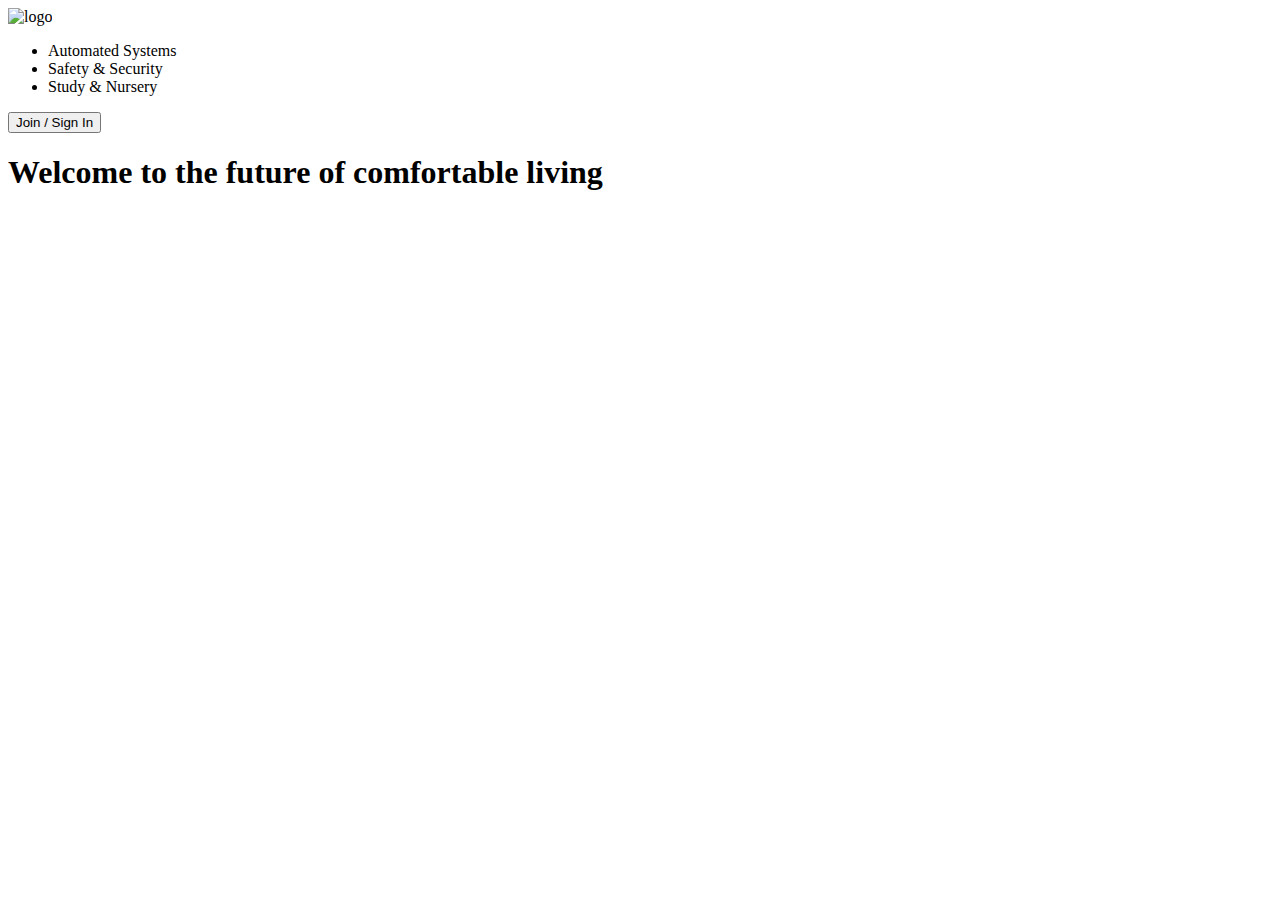
==== index.html @ 835ef27d "nav links" ====
<!DOCTYPE html>
<html lang="en">
<html>
    <head>
        <meta charset="UTF-8">
        <meta name="viewport" content="width=device-width, initial-scale=1.0">
        <title> Smart Home Website </title>
        <link href="https://fonts.googleapis.com/css2?family=Karla&display=swap" rel="stylesheet">
        <link href="https://fonts.googleapis.com/css2?family=Konkhmer+Sleokchher&display=swap" rel="stylesheet">
        <link rel="stylesheet" type="text/css" herf="style.css">
    </head>
<body>
    <header>
        <img class="logo" src="images/Logo Resized.png" alt="logo">
        <nav>
            <ul class="nav__links">
                <li><a herf="#">Automated Systems</a></li>
                <li><a herf="#">Safety & Security</a></li>
                <li><a herf="#">Study & Nursery</a></li>
            </ul>
        </nav>
        <a class="cta" herf="#"><button>Join / Sign In</button></a>
    </header>

<main>
    <section>
        <h1> Welcome to the future of comfortable living </h1>
        <video autoplay loop muted>
            <source src="" type="">
        </video>
    </section>
</main>  


</body>
</html>
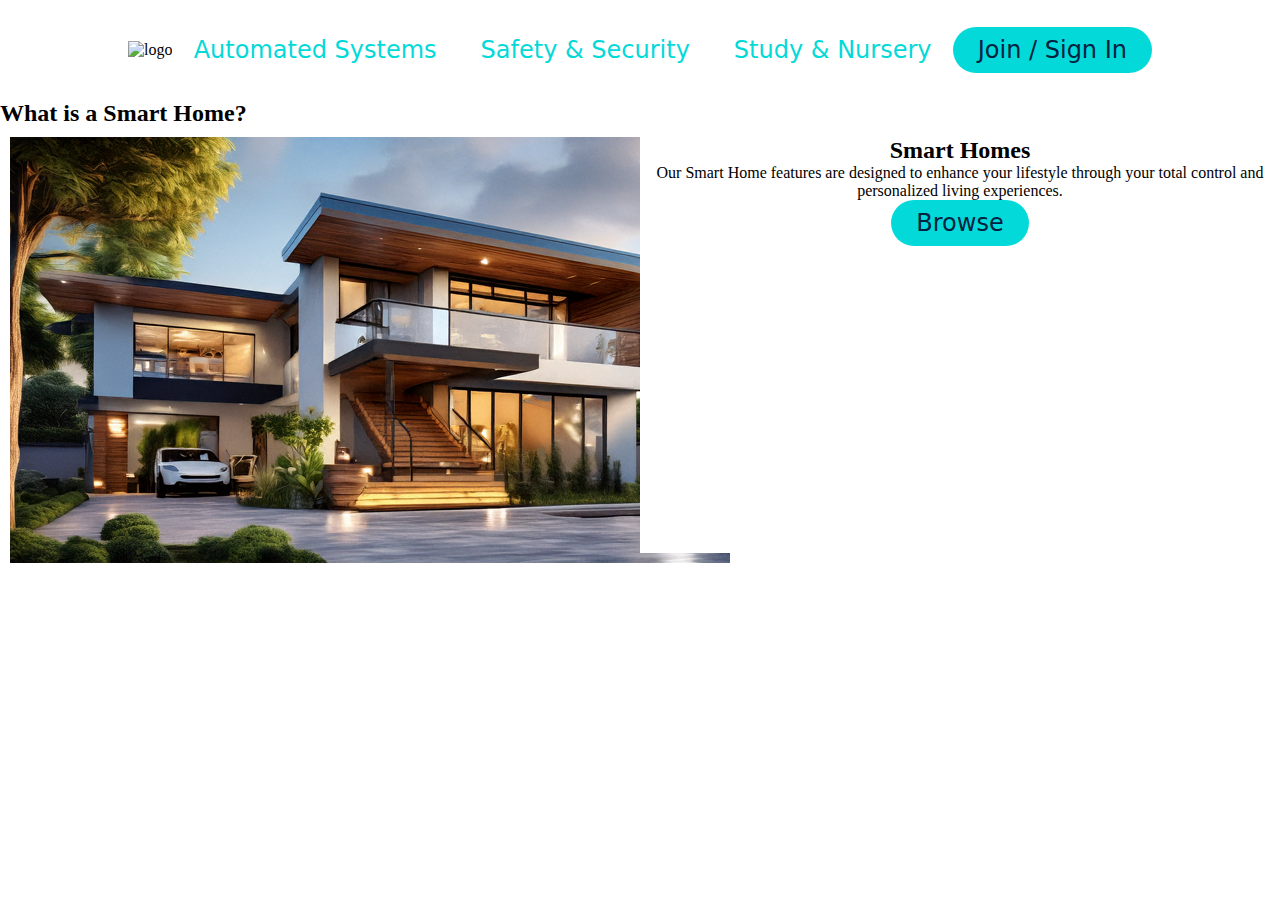
==== commit fec5650f: "Main content" ====
--- a/index.html
+++ b/index.html
@@ -5,32 +5,34 @@
         <meta charset="UTF-8">
         <meta name="viewport" content="width=device-width, initial-scale=1.0">
         <title> Smart Home Website </title>
-        <link href="https://fonts.googleapis.com/css2?family=Karla&display=swap" rel="stylesheet">
-        <link href="https://fonts.googleapis.com/css2?family=Konkhmer+Sleokchher&display=swap" rel="stylesheet">
-        <link rel="stylesheet" type="text/css" herf="style.css">
+        <link rel="stylesheet" type="text/css" href="style.css">
     </head>
 <body>
     <header>
         <img class="logo" src="images/Logo Resized.png" alt="logo">
         <nav>
             <ul class="nav__links">
-                <li><a herf="#">Automated Systems</a></li>
-                <li><a herf="#">Safety & Security</a></li>
-                <li><a herf="#">Study & Nursery</a></li>
+                <li><a href="#">Automated Systems</a></li>
+                <li><a href="#">Safety & Security</a></li>
+                <li><a href="#">Study & Nursery</a></li>
             </ul>
         </nav>
-        <a class="cta" herf="#"><button>Join / Sign In</button></a>
+        <a class="cta" href="#"><button>Join / Sign In</button></a>
     </header>
 
 <main>
-    <section>
-        <h1> Welcome to the future of comfortable living </h1>
-        <video autoplay loop muted>
-            <source src="" type="">
-        </video>
+    <h2> What is a Smart Home? </h2>
+    <section class="row">
+        <section class="column" style="background-color: none;">
+            <img src="Images/Outside of Smart House.png" alt="Outside of Smart House" width=720px height=426px>
+        </section>
+        <section class="column" style="background-color: white;">
+            <h2> Smart Homes </h2>
+            <p>Our Smart Home features are designed to enhance your lifestyle through your total control and personalized living experiences.</p>
+            <a class="cta" href="#"><button>Browse</button></a>
+        </section>
     </section>
-</main>  
-
+</main>
 
 </body>
 </html>--- a/style.css
+++ b/style.css
@@ -0,0 +1,93 @@
+
+* {
+    box-sizing: border-box;
+    margin: 0;
+    padding: 0;
+    background-color: white;
+}
+
+li, a, button {
+    font-family: "Karla", system-ui;
+    font-optical-sizing: auto;
+    font-weight: 400;
+    font-size: 24px;
+    font-style: normal;
+    color: #04D9D9;
+}
+
+ header {
+    display: flex;
+    Justify-content: space-between;
+    align-items: center;
+    padding: 30px 10%;
+    height:100px;
+}
+
+.logo {
+    cursor: pointer;
+}
+
+.nav__links {
+    list-style: none;
+}
+
+.nav__links li {
+    display: inline-block;
+    padding: 0px 20px;
+}
+
+.nav__links li a {
+    transition: all 0.3s ease 0s;
+}
+
+.nav__links li a:hover  {
+    color: white;
+}
+
+button {
+    padding: 9px 25px;
+    border: 3px;
+    background-color: #04D9D9;
+    color: #012340;
+    border-radius: 50px;
+    cursor: pointer;
+    transition: all 0.3s ease 0s;
+}
+
+a:link {
+    text-decoration: none;
+}
+
+button:hover {
+    background-color: #04D9D9;
+    color: #012340;
+}
+
+.section {
+    background-color: white;
+    width: 866px;
+    height: 315px;
+    padding: 50px;
+    margin: 20px;
+    position: relative;
+    width: 100%
+    height: 100vh;
+    display: flex;
+    alight-items: center;
+    justify-content: center;
+    overflow: hidden;
+}
+
+.column {
+    float: left;
+    width: 50%;
+    padding: 10px;
+    height: 426px;
+    text-align: center;
+}
+
+.row:after {
+    content: "";
+    display: table;
+    clear: both;
+}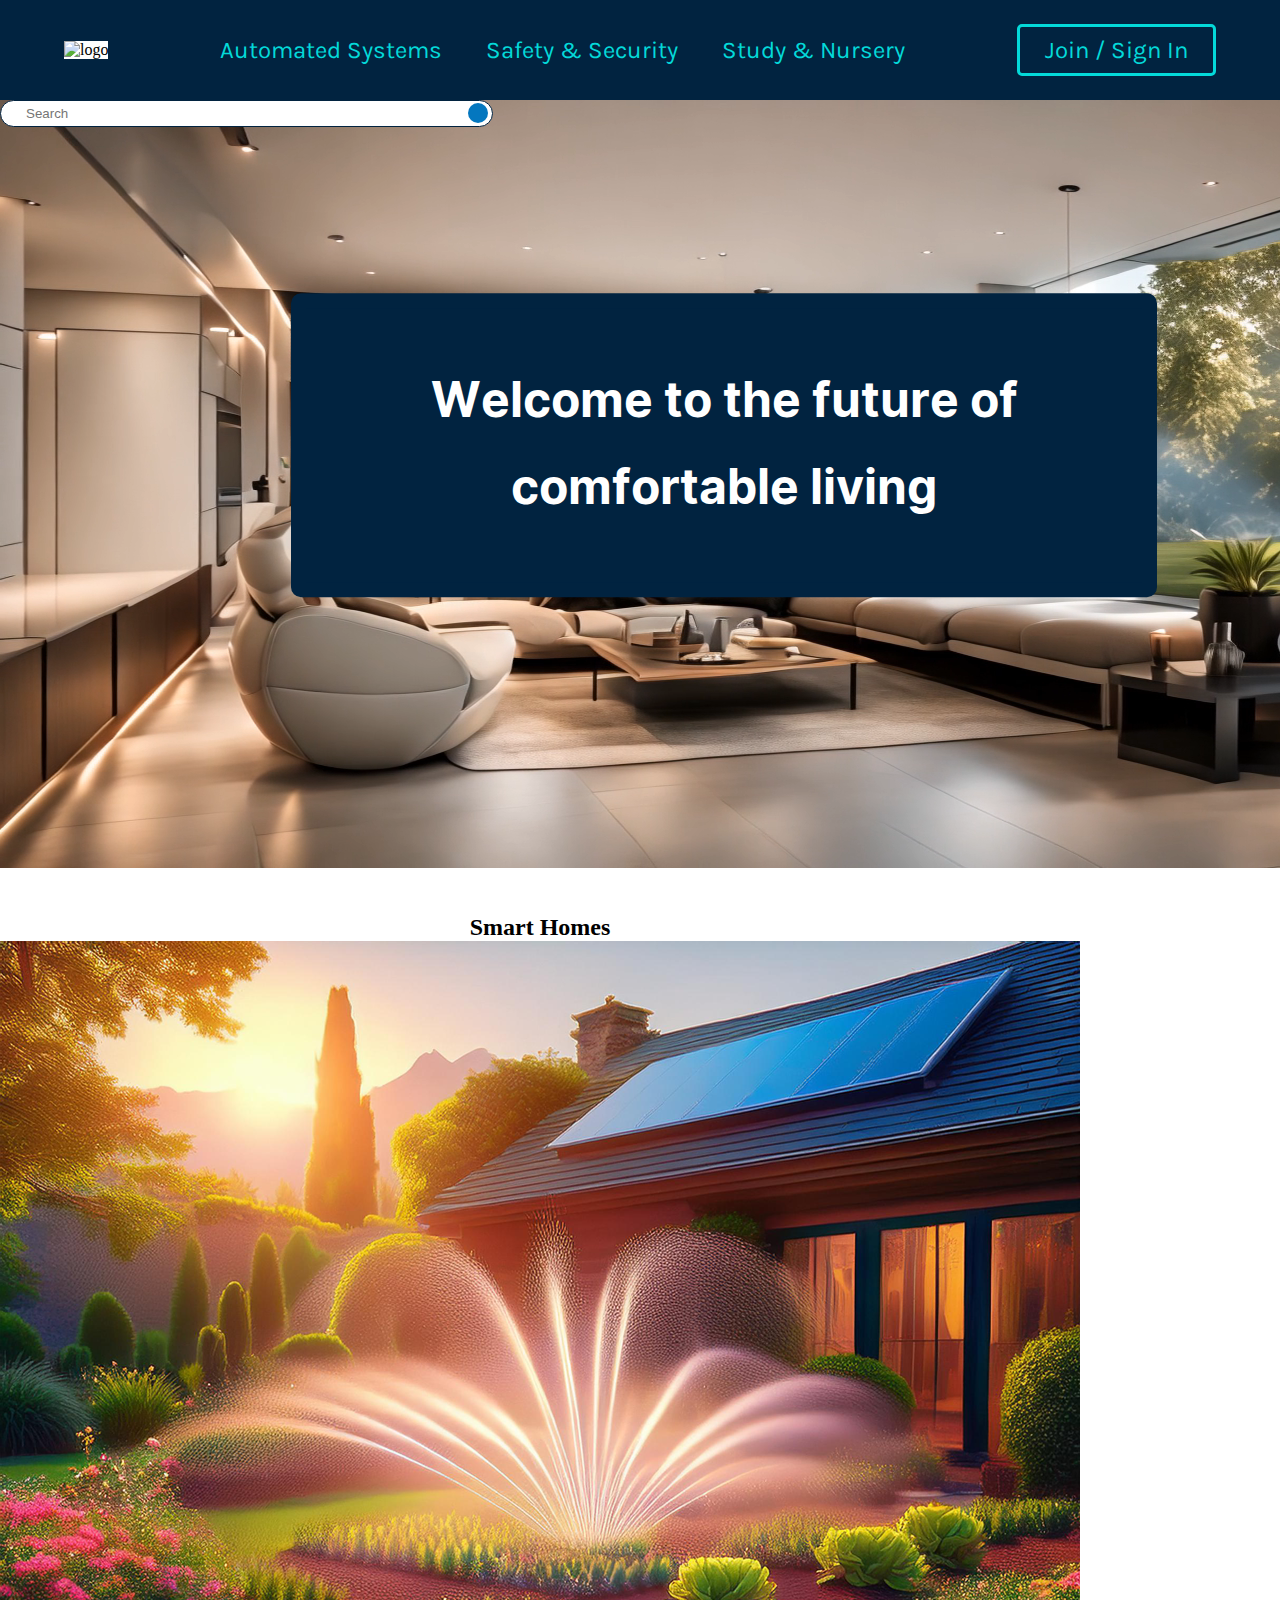
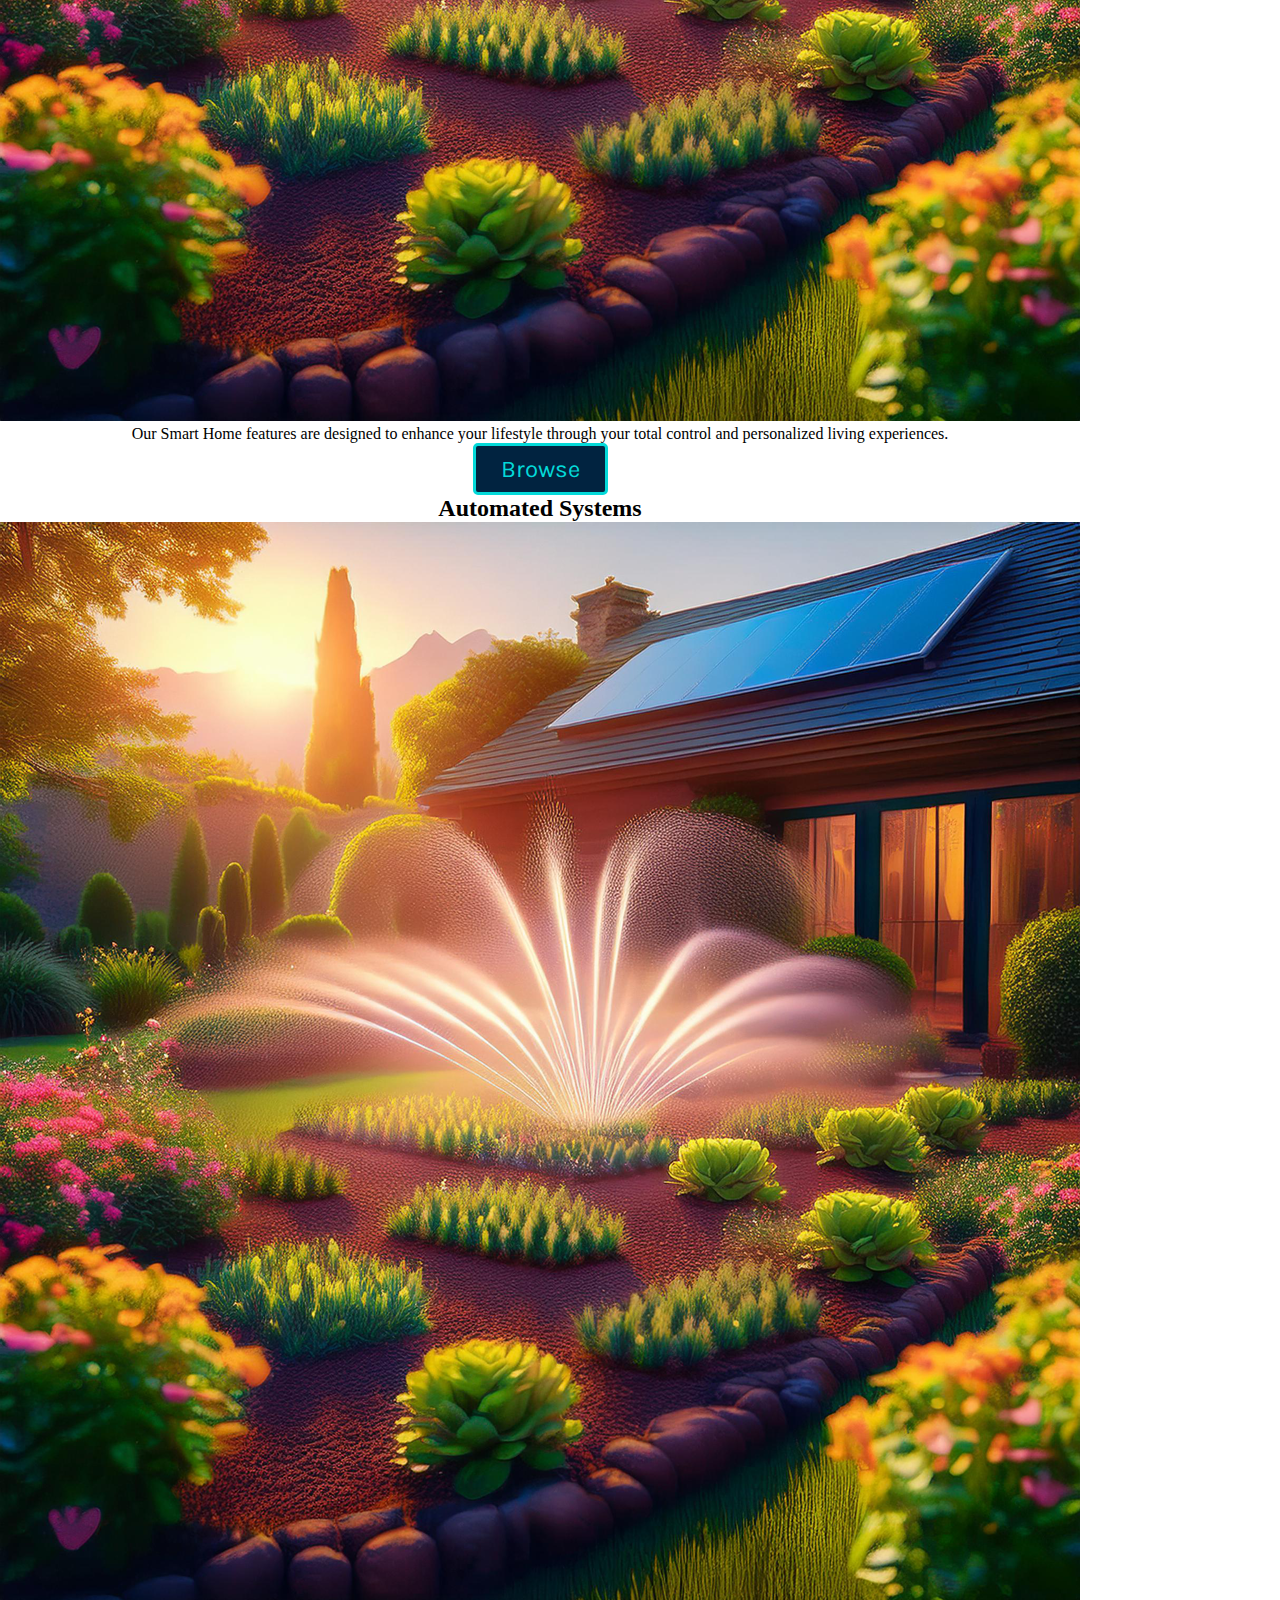
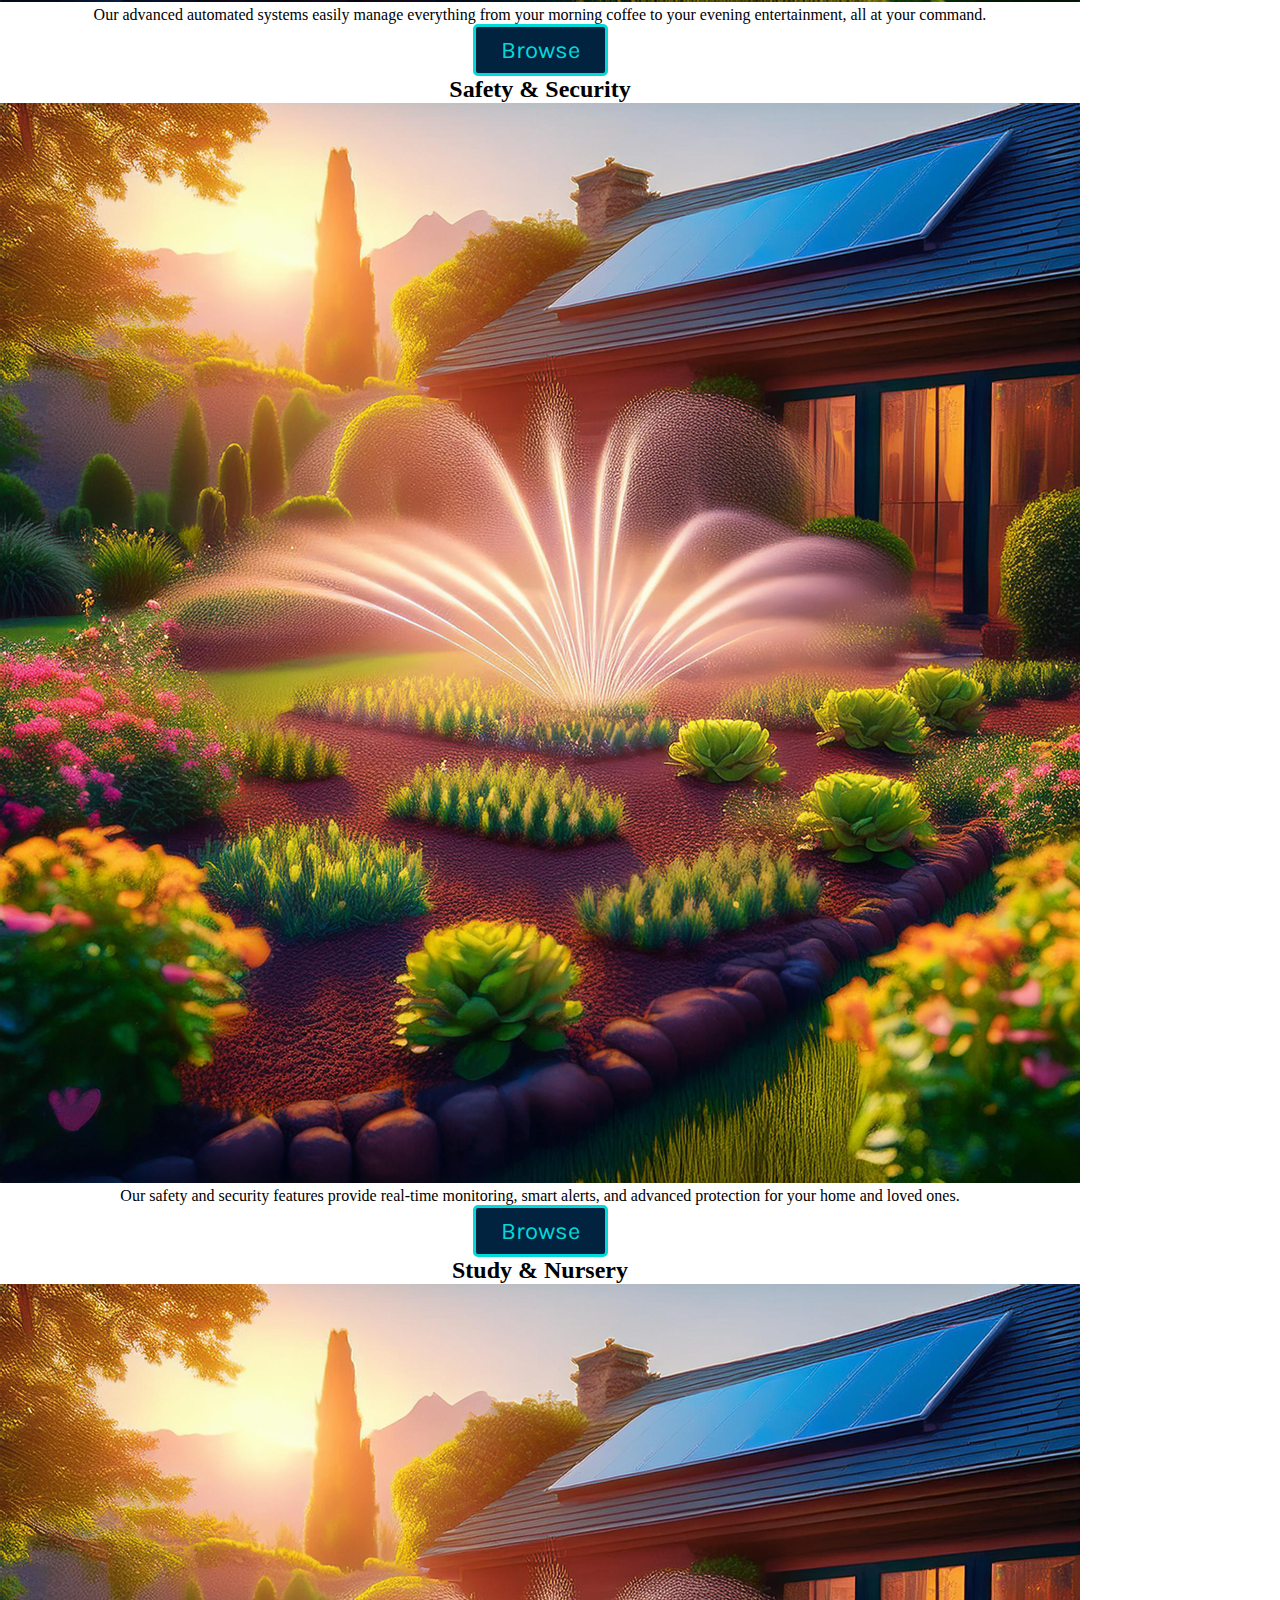
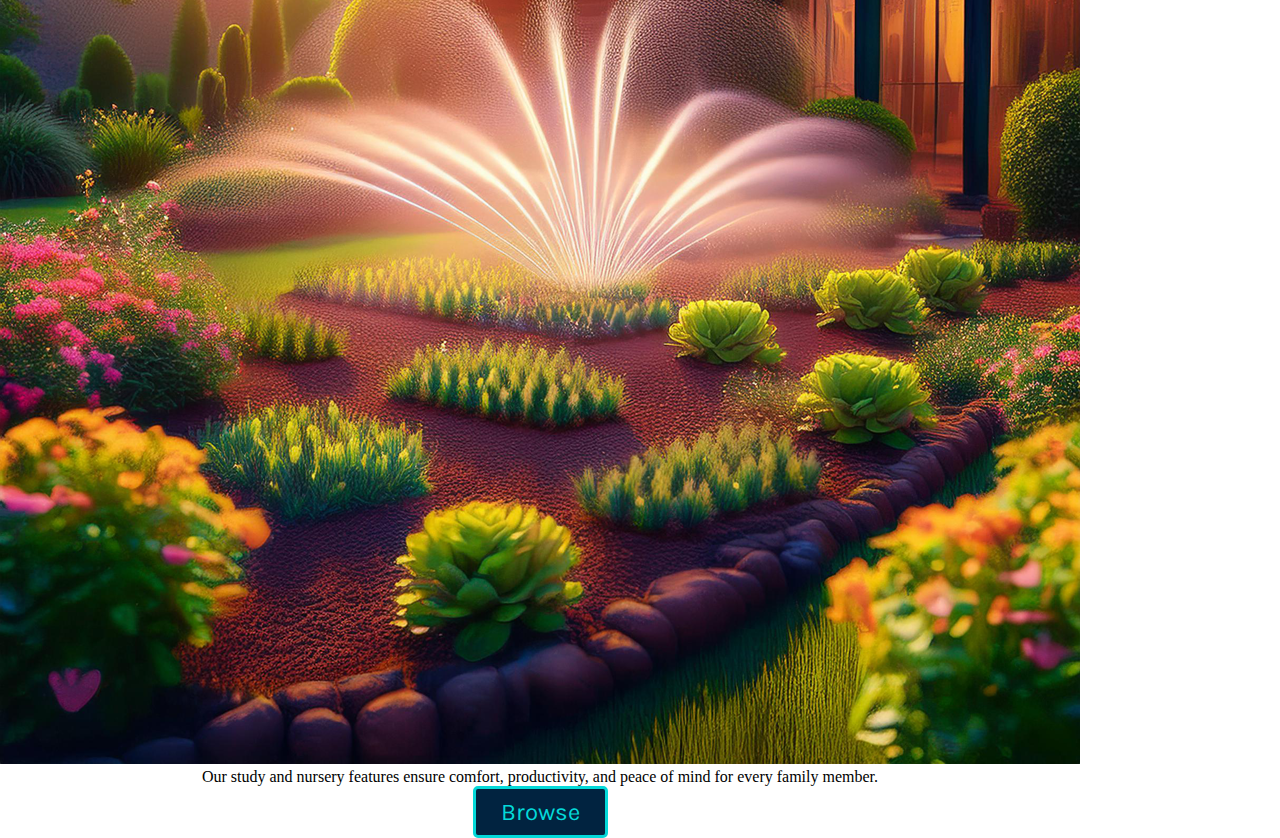
==== commit ca4ecc36: "Homepage content" ====
--- a/index.html
+++ b/index.html
@@ -5,6 +5,8 @@
         <meta charset="UTF-8">
         <meta name="viewport" content="width=device-width, initial-scale=1.0">
         <title> Smart Home Website </title>
+        <link href="https://fonts.googleapis.com/css2?family=Karla&display=swap" rel="stylesheet">
+        <link href="https://fonts.googleapis.com/css2?family=Konkhmer+Sleokchher&display=swap" rel="stylesheet">
         <link rel="stylesheet" type="text/css" href="style.css">
     </head>
 <body>
@@ -17,22 +19,56 @@
                 <li><a href="#">Study & Nursery</a></li>
             </ul>
         </nav>
-        <a class="cta" href="#"><button>Join / Sign In</button></a>
+        <a class="btn join/sign-in" href="#"><button>Join / Sign In</button></a>
     </header>
 
 <main>
-    <h2> What is a Smart Home? </h2>
-    <section class="row">
-        <section class="column" style="background-color: none;">
-            <img src="Images/Outside of Smart House.png" alt="Outside of Smart House" width=720px height=426px>
-        </section>
-        <section class="column" style="background-color: white;">
-            <h2> Smart Homes </h2>
-            <p>Our Smart Home features are designed to enhance your lifestyle through your total control and personalized living experiences.</p>
-            <a class="cta" href="#"><button>Browse</button></a>
-        </section>
+    <section class="content">
+        <h1> Welcome to the future of comfortable living </h1>
+        <form id="search-form">
+            <nav class="search">
+              <input type="text" placeholder="Search" name="search" class="round" />
+              <input type="submit" class="corner" value="" />
+            </nav>
+        </form>
+        <video autoplay loop muted class="back video">
+            <source src="Images/Smart House Splashpage.mp4" type="video/mp4">
+        </video>
     </section>
-</main>
+</main>  
+
+<section class="column">
+    <br>
+    <h1> What is a Smart Home? </h1>
+    <br>
+    <nav class="row">
+        <nav class="smarthomes-right">
+            <h2>Smart Homes</h2>
+            <img alt="Smart Homes" src="Images/Garden Sprinklers.png">
+            <P> Our Smart Home features are designed to enhance your lifestyle through your total control and personalized living experiences. </P>
+            <a class="btn browse" href="#"><button>Browse</button></a>
+        </nav>
+        <nav class="automatedsystems-left">
+            <h2>Automated Systems</h2>
+            <img alt="Automated Systems" src="Images/Garden Sprinklers.png">
+            <P> Our advanced automated systems easily manage everything from your morning coffee to your evening entertainment, all at your command. </P>
+            <a class="btn browse" href="#"><button>Browse</button></a>
+        </nav>
+        <nav class="safety&security-right">
+            <h2>Safety & Security</h2>
+            <img alt="Safety & Security" src="Images/Garden Sprinklers.png">
+            <P> Our safety and security features provide real-time monitoring, smart alerts, and advanced protection for your home and loved ones. </P>
+            <a class="btn browse" href="#"><button>Browse</button></a>
+        </nav>
+        <nav class="study&nursery-left">
+            <h2>Study & Nursery</h2>
+            <img alt="Study & Nursery" src="Images/Garden Sprinklers.png">
+            <P> Our study and nursery features ensure comfort, productivity, and peace of mind for every family member. </P>
+            <a class="btn browse" href="#"><button>Browse</button></a>
+        </nav>
+    </nav>
+</section>
+
 
 </body>
 </html>--- a/style.css
+++ b/style.css
@@ -13,15 +13,17 @@
     font-size: 24px;
     font-style: normal;
     color: #04D9D9;
+    background-color: #012340;
 }
 
  header {
     display: flex;
     Justify-content: space-between;
     align-items: center;
-    padding: 30px 10%;
+    padding: 30px 5%;
     height:100px;
-}
+    background-color: #012340;
+ }
 
 .logo {
     cursor: pointer;
@@ -29,6 +31,7 @@
 
 .nav__links {
     list-style: none;
+    background-color: #012340;
 }
 
 .nav__links li {
@@ -45,17 +48,14 @@
 }
 
 button {
+    border: 3px solid;
+    border-color: #04D9D9;
+    color: #04D9D9;
+    border-radius: 5px;
+    font-size: 24px;
     padding: 9px 25px;
-    border: 3px;
-    background-color: #04D9D9;
-    color: #012340;
-    border-radius: 50px;
     cursor: pointer;
     transition: all 0.3s ease 0s;
-}
-
-a:link {
-    text-decoration: none;
 }
 
 button:hover {
@@ -63,31 +63,123 @@
     color: #012340;
 }
 
-.section {
-    background-color: white;
+a {
+    text-decoration: none;
+}
+
+
+.content {
+    text-align: center;
+    position: absolute;
+}
+
+.content h1{
+    font-family: "Konkhmer Sleokchher", system-ui;
+    font-weight: 400;
+    font-style: normal;
+    font-size: 48px;
+    background-color: #012340;
+    color: white;
     width: 866px;
-    height: 315px;
+    border: 15px solid #012340;;
     padding: 50px;
     margin: 20px;
+    border-radius: 10px;
+    position: absolute;
+    top: 50%;
+    left: 50%;
+    transform: translate(-50%,-70%);
+}
+
+.back-video{
+    position: absolute;
+    right: 0;
+    bottom: 0;
+    z-index: -1;
+    opacity: 63% white;
+}
+
+@media (min-aspect-ratio: 16/9) {
+    .back-video {
+        width: 100%;
+        height: auto;
+    }
+}
+
+@media (max-aspect-ratio: 16/9) {
+    .back-video {
+        width: auto;
+        height: 100%;
+    }
+}
+
+.round {
+    width: 100%;
+    border-radius: 15px;
+    border: 1px #012340 solid;
+    padding: 5px 5px 5px 25px;
+    position: absolute;
+    top: 0;
+    left: 0;
+    z-index: 5;
+}
+
+.corner {
+    position: absolute;
+    top: 3px;
+    right: 5px;
+    height: 20px;
+    width: 20px;
+    z-index: 10;
+    border-radius: 10px;
+    border: none;
+    background: #0477BF;
+}
+
+.search {
     position: relative;
-    width: 100%
-    height: 100vh;
     display: flex;
-    alight-items: center;
     justify-content: center;
-    overflow: hidden;
+    align-items: center;
+    width: 35%;
+    height: 80%;
+    background-color: #012340;
+}
+
+.column h1{
+    font-family: "Konkhmer Sleokchher", system-ui;
+    font-weight: 400;
+    font-style: normal;
+    font-size: 48px;
+    text-align: center;
+    padding: 27%;
 }
 
 .column {
-    float: left;
-    width: 50%;
-    padding: 10px;
-    height: 426px;
+    grid-column: 2;
+    display: flex;
+    flex-direction: column
+    flex-basis: 100&%;
+    flex: 1;
     text-align: center;
+    display: grid;
+    grid: auto-flow dense / repeat (2,50%);
+    place-time: center
 }
 
-.row:after {
-    content: "";
-    display: table;
-    clear: both;
-}+.row {
+    display: flex;
+    flex-direction: row;
+    flex-wrap: wrap;
+    width: 100%;
+  }
+  
+.smarthomes-right,
+.automatedsystems-left,
+.safety-security-right,
+.study-nursery-left, {
+    display:grid;
+    grid: auto-flow dense / repeat(2, 50%);
+    place-items: center;
+}
+  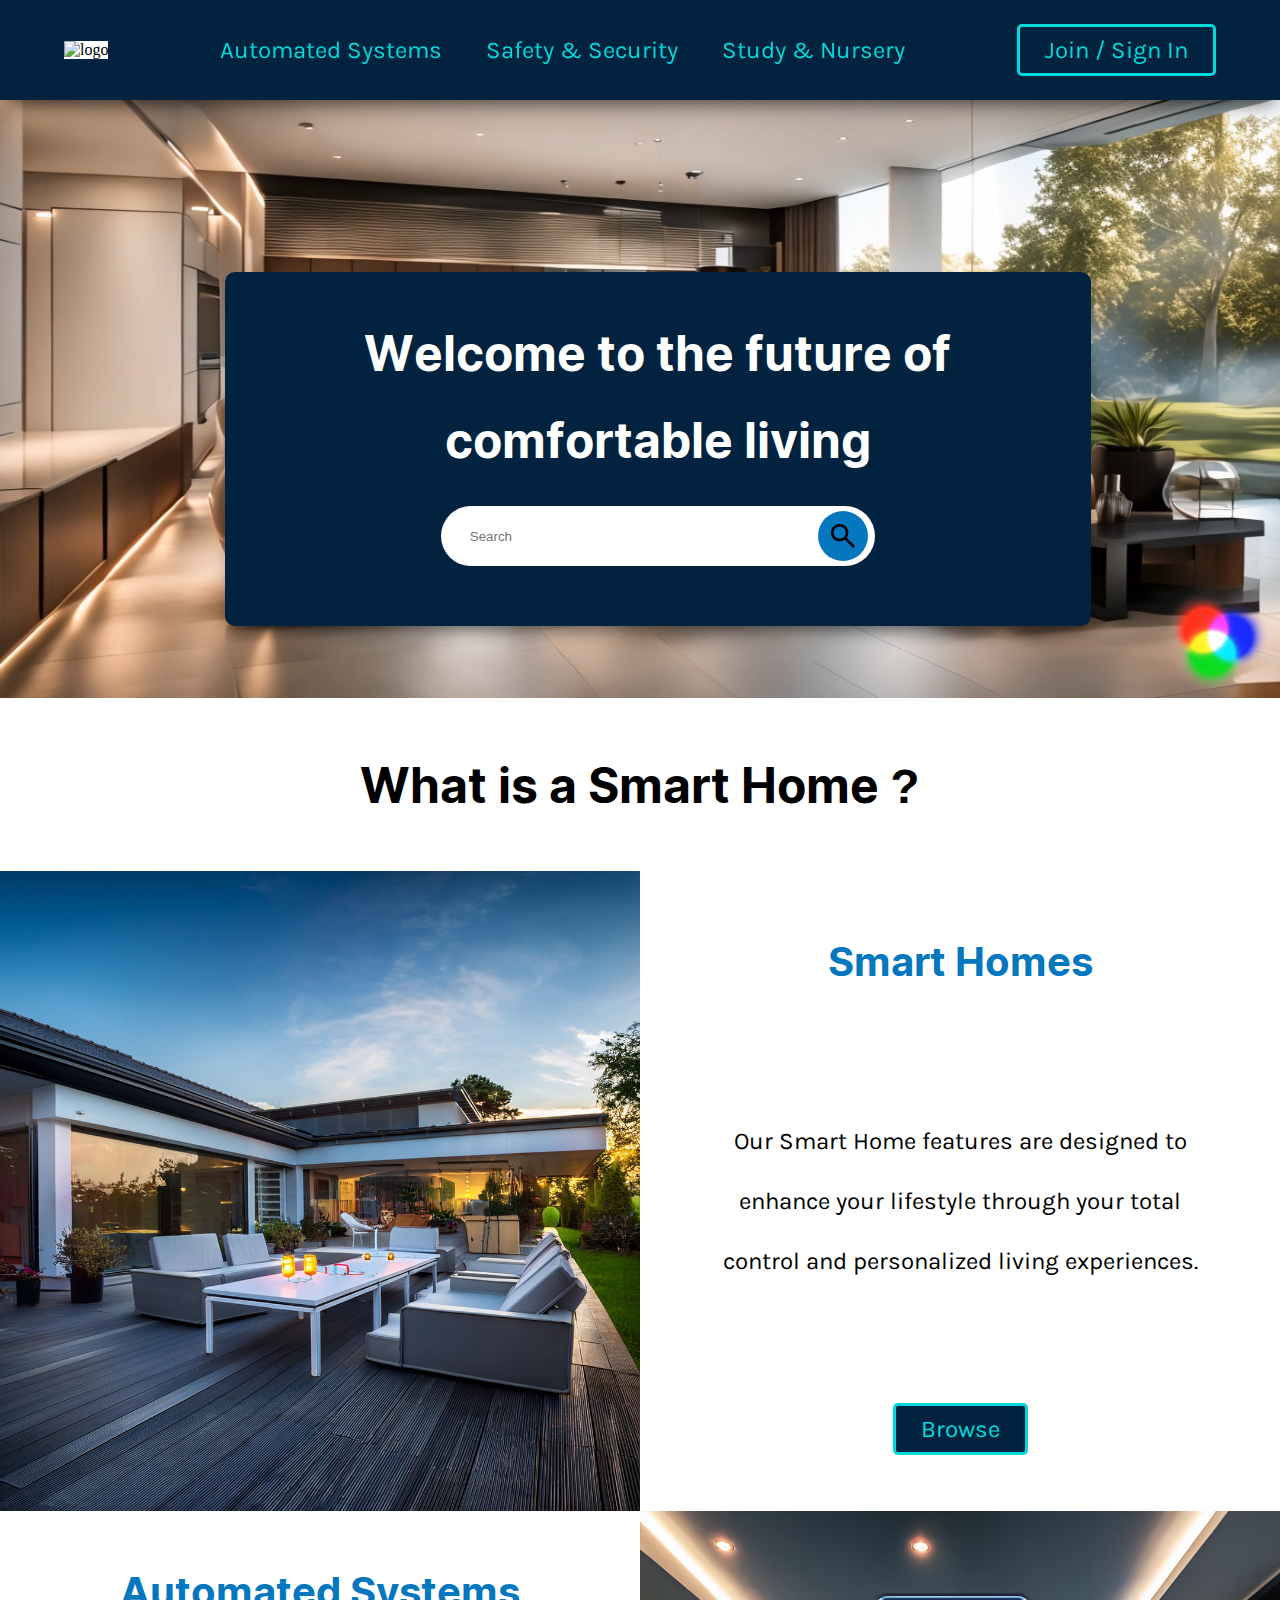
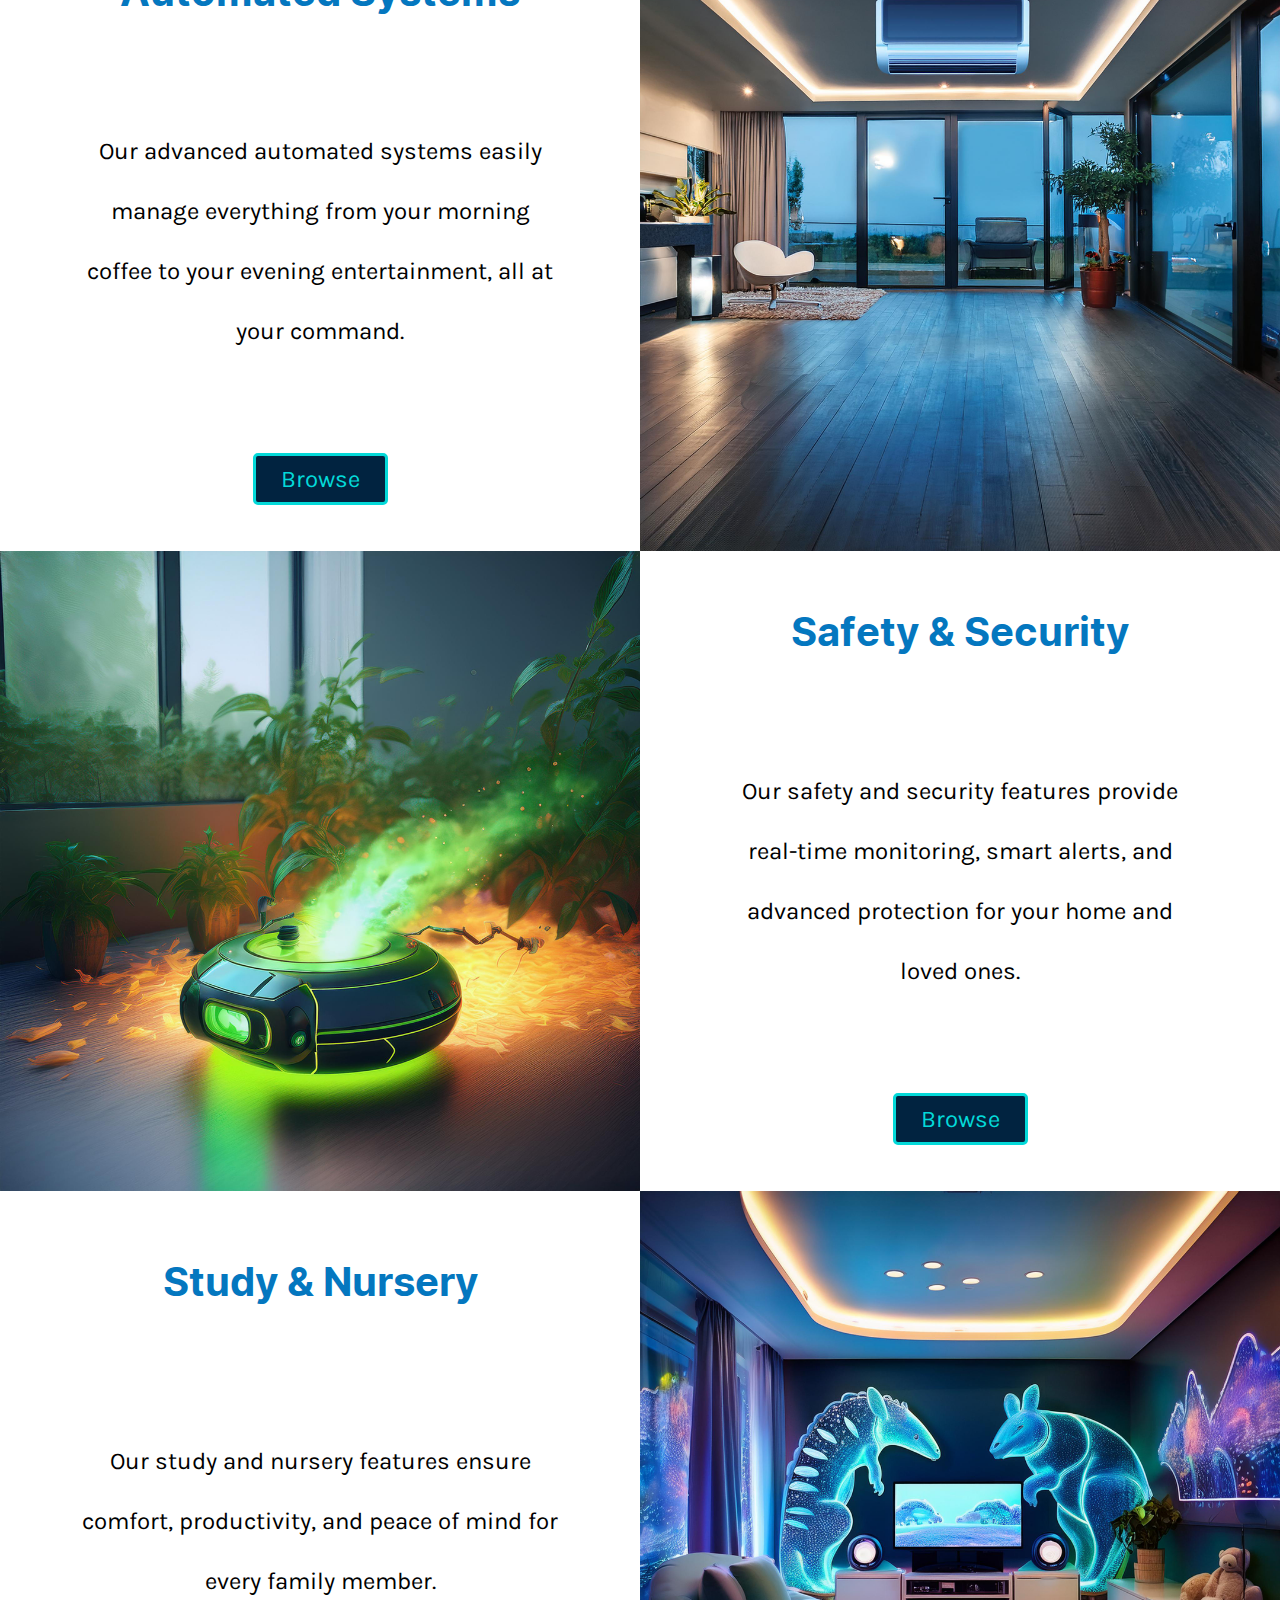
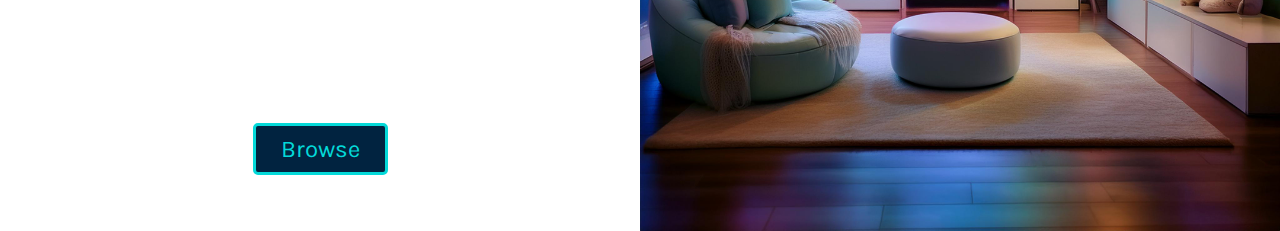
==== commit 401a9e8e: "Page connections" ====
--- a/index.html
+++ b/index.html
@@ -14,61 +14,72 @@
         <img class="logo" src="images/Logo Resized.png" alt="logo">
         <nav>
             <ul class="nav__links">
-                <li><a href="#">Automated Systems</a></li>
-                <li><a href="#">Safety & Security</a></li>
-                <li><a href="#">Study & Nursery</a></li>
+                <li><a href="automated-systems.html">Automated Systems</a></li>
+                <li><a href="safety-security.html">Safety & Security</a></li>
+                <li><a href="study-nursery.html">Study & Nursery</a></li>
             </ul>
         </nav>
         <a class="btn join/sign-in" href="#"><button>Join / Sign In</button></a>
     </header>
 
 <main>
-    <section class="content">
-        <h1> Welcome to the future of comfortable living </h1>
-        <form id="search-form">
-            <nav class="search">
-              <input type="text" placeholder="Search" name="search" class="round" />
-              <input type="submit" class="corner" value="" />
-            </nav>
-        </form>
-        <video autoplay loop muted class="back video">
+    <section class="future-living-container">
+        <h1 class="future-living-title">Welcome to the future of comfortable living</h1>
+         <nav class="search-container">
+          <form class="search-form" role="search">
+            <label for="search-input" class="visually-hidden">Search</label>
+            <input type="search" id="search-input" class="search-text" placeholder="Search">
+            <button type="submit" class="search-button" aria-label="Submit search">
+                <img src="Images/material-symbols--search.png" alt="" class="search-icon">
+              </button>
+          </form>
+        </nav>
+      </section>
+        <video autoplay loop muted class="back-video">
             <source src="Images/Smart House Splashpage.mp4" type="video/mp4">
         </video>
-    </section>
 </main>  
 
+<section>
+    <h2 class="smart-home-title">
+        What is a Smart Home <span class="smart-home-title-emphasis">?</span>
+    </h2>
+</section>
 <section class="column">
-    <br>
-    <h1> What is a Smart Home? </h1>
-    <br>
     <nav class="row">
+            
+        <img class="smarthomes-left" alt="Smart Homes" src="Images/Patio Tables.png">
+
         <nav class="smarthomes-right">
             <h2>Smart Homes</h2>
-            <img alt="Smart Homes" src="Images/Garden Sprinklers.png">
             <P> Our Smart Home features are designed to enhance your lifestyle through your total control and personalized living experiences. </P>
-            <a class="btn browse" href="#"><button>Browse</button></a>
+            <a class="btn browse" href="browse-all.html"><button>Browse</button></a>
         </nav>
+
         <nav class="automatedsystems-left">
             <h2>Automated Systems</h2>
-            <img alt="Automated Systems" src="Images/Garden Sprinklers.png">
             <P> Our advanced automated systems easily manage everything from your morning coffee to your evening entertainment, all at your command. </P>
-            <a class="btn browse" href="#"><button>Browse</button></a>
+            <a class="btn browse" href="automated-systems.html"><button>Browse</button></a>
         </nav>
-        <nav class="safety&security-right">
+
+        <img class="automatedsystems-right" alt="Automated Systems" src="Images/Shudders.png">
+
+        <img class="safety-security-left" alt="Safety & Security" src="Images/Green Chemical.png">
+
+        <nav class="safety-security-right">
             <h2>Safety & Security</h2>
-            <img alt="Safety & Security" src="Images/Garden Sprinklers.png">
             <P> Our safety and security features provide real-time monitoring, smart alerts, and advanced protection for your home and loved ones. </P>
-            <a class="btn browse" href="#"><button>Browse</button></a>
+            <a class="btn browse" href="safety-security.html"><button>Browse</button></a>
         </nav>
-        <nav class="study&nursery-left">
+
+        <nav class="study-nursery-left">
             <h2>Study & Nursery</h2>
-            <img alt="Study & Nursery" src="Images/Garden Sprinklers.png">
             <P> Our study and nursery features ensure comfort, productivity, and peace of mind for every family member. </P>
-            <a class="btn browse" href="#"><button>Browse</button></a>
+            <a class="btn browse" href="study-nursery.html"><button>Browse</button></a>
         </nav>
+        <img class="study-nursery-right" alt="Study & Nursery" src="Images/Media.png">
     </nav>
 </section>
 
-
 </body>
 </html>--- a/style.css
+++ b/style.css
@@ -19,10 +19,14 @@
  header {
     display: flex;
     Justify-content: space-between;
+    position: fixed;
     align-items: center;
     padding: 30px 5%;
     height:100px;
-    background-color: #012340;
+    width: 100%;
+    background-color: #012340;
+    z-index: 1000;
+    box-shadow: 0 10px 20px -8px rgba(0, 0, 0, 0.7);
  }
 
 .logo {
@@ -67,10 +71,14 @@
     text-decoration: none;
 }
 
+.back-video{
+    width: 100%;
+}
 
 .content {
     text-align: center;
-    position: absolute;
+    position: center;
+    bottom: 0;
 }
 
 .content h1{
@@ -88,83 +96,142 @@
     position: absolute;
     top: 50%;
     left: 50%;
-    transform: translate(-50%,-70%);
-}
-
-.back-video{
+    transform:translate(-50%,-70%);
+}
+
+.future-living-container {
+    font-family: "Konkhmer Sleokchher", system-ui;
+    font-weight: 400;
+    font-style: normal;
+    font-size: 48px;
+    background-color: #012340;
+    color: white;
+    width: 866px;
+    border: 15px solid #012340;;
+    padding: 25px;
+    margin: 20px;
+    border-radius: 10px;
     position: absolute;
-    right: 0;
-    bottom: 0;
-    z-index: -1;
-    opacity: 63% white;
-}
-
-@media (min-aspect-ratio: 16/9) {
-    .back-video {
-        width: 100%;
-        height: auto;
-    }
-}
-
-@media (max-aspect-ratio: 16/9) {
-    .back-video {
-        width: auto;
-        height: 100%;
-    }
-}
-
-.round {
-    width: 100%;
-    border-radius: 15px;
-    border: 1px #012340 solid;
-    padding: 5px 5px 5px 25px;
+    justify-content: center;
+    top: 28%;
+    left: 16%;
+    box-shadow: 0 10px 20px -8px rgba(0, 0, 0, 0.7);
+
+   /* transform:translate(-50%,-70%); */
+}
+
+.future-living-title {
+    color: white;
+    background-color:#012340;
+    align-self: center;
+    display:flex;
+    justify-content:center;
+    text-align: center;
+    font-family: "Konkhmer Sleokchher", system-ui;
+    font-weight: 400;
+    font-style: normal;
+    font-size: 48px;
+}
+
+.search-container{
+    background-color:#012340;
+    border-color:#012340;
+    display: flex;
+    width: 100%;
+    flex-direction: column;
+    align-items: center;
+    justify-content: center;
+    padding: 20px 70px;
+    font: 24px Karla;
+}
+
+.search-form{
+    border-radius: 30px;
+    background-color: white;
+   /* box-shadow: 0 4px 4px rgba(o, 0, 0, 0.25);*/
+    display: flex;
+    width: 434px;
+    max-width: 100%;
+    gap: 20px;
+    justify-content: space-between;
+    padding: 5px 7px 5px 27px;
+}
+
+.search-input{
+    background: transparent;
+    border: none;
+    color: #ccc;
+    font-size: 16px;
+    outline: none;
+    width: 100%;
+}
+
+.search-text {
+    margin: auto 0;
+    border-color: transparent;
+    height: 80%;
+    width: 80%;
+}
+
+.search-button {
+    display:flex;
+    align-items: center;
+    justify-content:center;
+    border-radius: 30px;
+    background-color:#0477BF;
+    width: 50px;
+    height: 50px;
+    border: none;
+    cursor: pointer;
+    z-index: 10;
+}
+
+.search-button:hover{
+    filter: invert(1) sepia(-1) saturate(600%) hue-rotate(175deg);
+}
+
+.search-icon {
+    background:transparent;
+    fill:#04D9D9;
+    aspect-ratio: 0.5;
+    object-fit: contain;
+    width:32px;
+}
+
+.visually-hidden {
     position: absolute;
-    top: 0;
-    left: 0;
-    z-index: 5;
-}
-
-.corner {
-    position: absolute;
-    top: 3px;
-    right: 5px;
-    height: 20px;
-    width: 20px;
-    z-index: 10;
-    border-radius: 10px;
-    border: none;
-    background: #0477BF;
-}
-
-.search {
-    position: relative;
-    display: flex;
-    justify-content: center;
-    align-items: center;
-    width: 35%;
-    height: 80%;
-    background-color: #012340;
-}
-
-.column h1{
-    font-family: "Konkhmer Sleokchher", system-ui;
-    font-weight: 400;
-    font-style: normal;
-    font-size: 48px;
-    text-align: center;
-    padding: 27%;
+    width: 1px;
+    height: 1px;
+    padding: 0;
+    margin: -1px;
+    overflow: hidden;
+    clip: rect(0, 0, 0, 0);
+    border: 0;
+}
+
+.smart-home-title {
+    color: #000;
+    text-align: center;
+    margin-top: 42px;
+    font: 400 48px 'Konkhmer Sleokchher';
+    padding-bottom: 40px;
+}
+
+.smart-home-title-emphasis {
+    font-family: Kanit, sans-serif;
+    font-size: 48px;
+    font-weight: 600;
 }
 
 .column {
     grid-column: 2;
     display: flex;
-    flex-direction: column
-    flex-basis: 100&%;
+    flex-direction: column;
+    flex-basis: 100%;
     flex: 1;
     text-align: center;
     display: grid;
     grid: auto-flow dense / repeat (2,50%);
-    place-time: center
 }
 
 .row {
@@ -173,13 +240,52 @@
     flex-wrap: wrap;
     width: 100%;
   }
-  
+
+.smarthomes-left,
 .smarthomes-right,
-.automatedsystems-left,
-.safety-security-right,
-.study-nursery-left, {
-    display:grid;
-    grid: auto-flow dense / repeat(2, 50%);
+.automatedsystems-left, .automatedsystems-right,
+.safety-security-right, .safety-security-left,
+.study-nursery-left, .study-nursery-right {
+    display: flex;
+    flex-wrap: wrap;
+    align-items: center;
+    justify-content: center;
+    display:flex;
     place-items: center;
-}
+    width: 50%;
+    object-fit: cover;
+}
+
+.smarthomes-right h2, p, a {
+    text-align: center;
+    align-items: center;
+    justify-content: center;
+}
+
+.row h2 {
+    color: #0477BF;
+    font-family: "Konkhmer Sleokchher", system-ui;
+    font-weight: 400;
+    font-style: normal;
+    font-size: 40px;
+}
+
+.row p {
+    color: black;
+    font-family: "Karla", system-ui;
+    font-optical-sizing: auto;
+    font-weight: 400;
+    font-size: 24px;
+    font-style: normal;
+    line-height: 60px;
+    padding-left: 80px;
+    padding-right: 80px;
+    text-wrap:wrap;
+}
+
+.row a {
+    background: transparent;
+}
+
+
   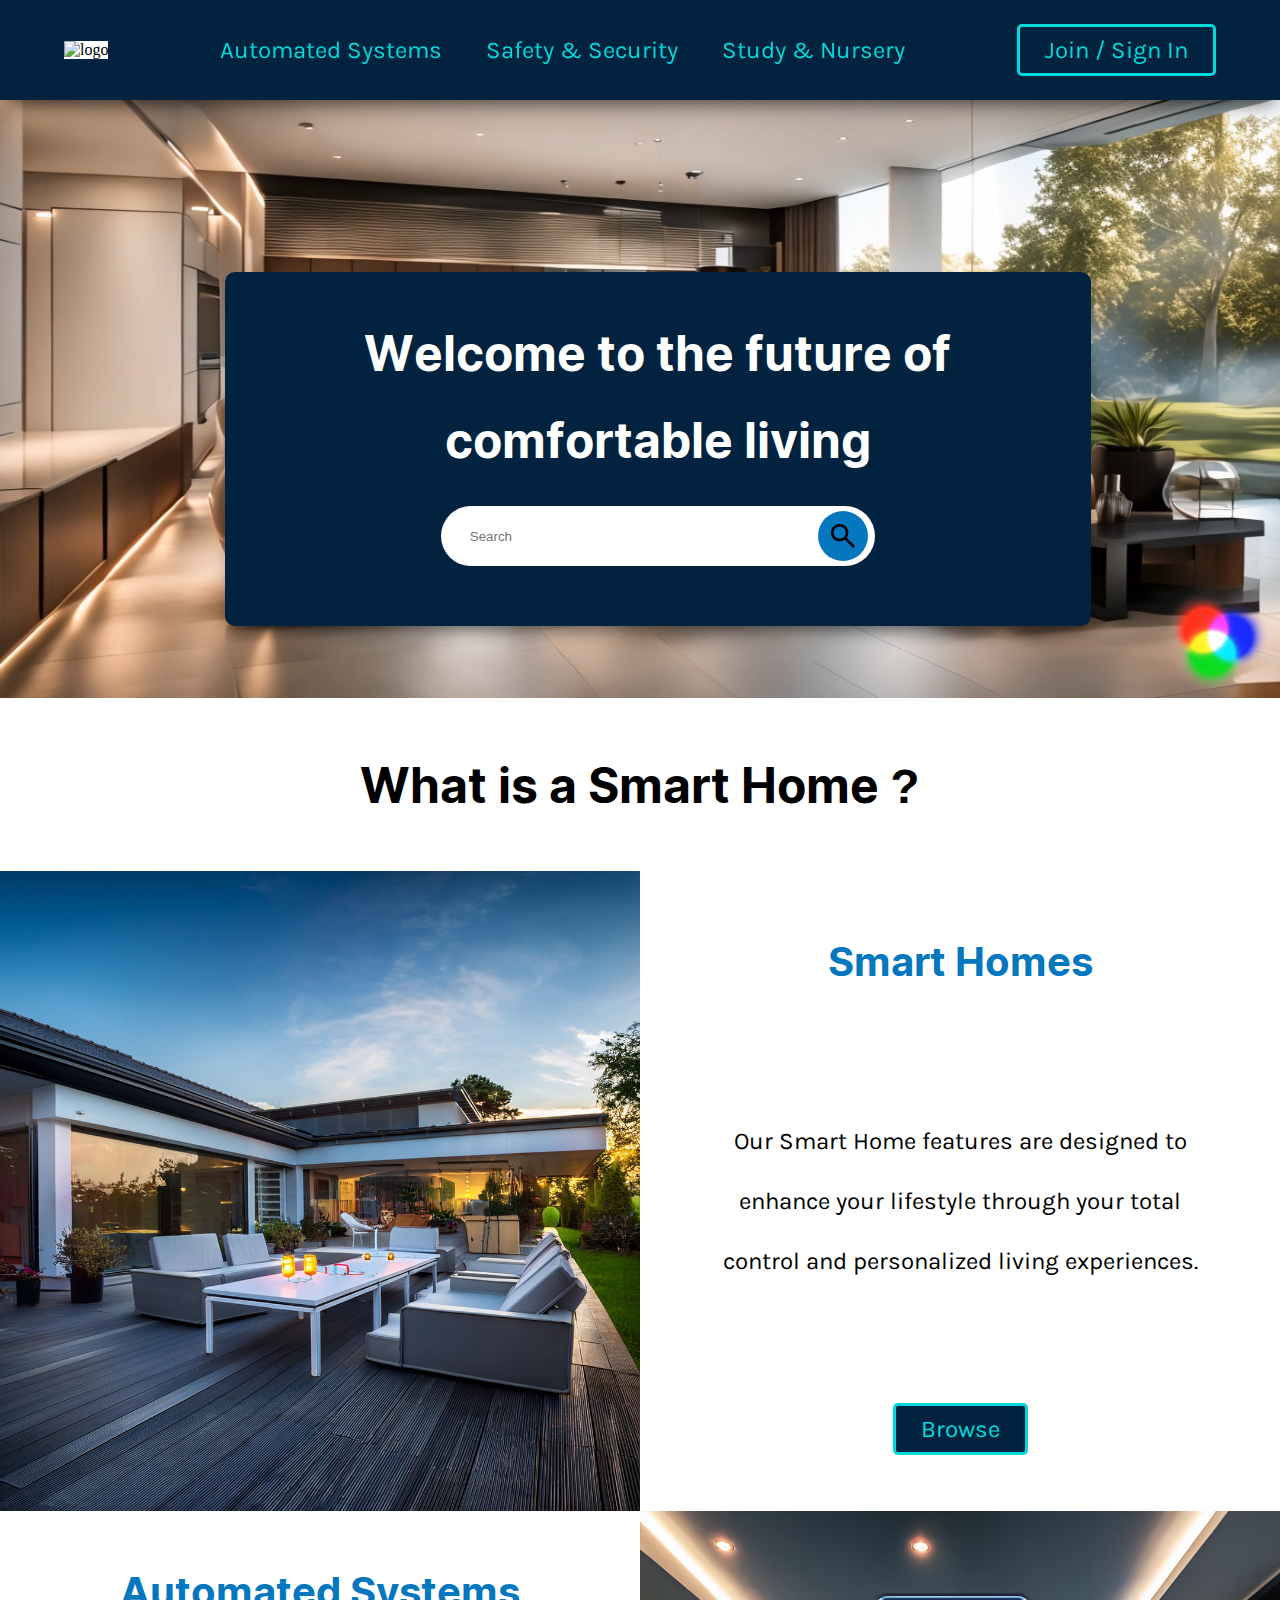
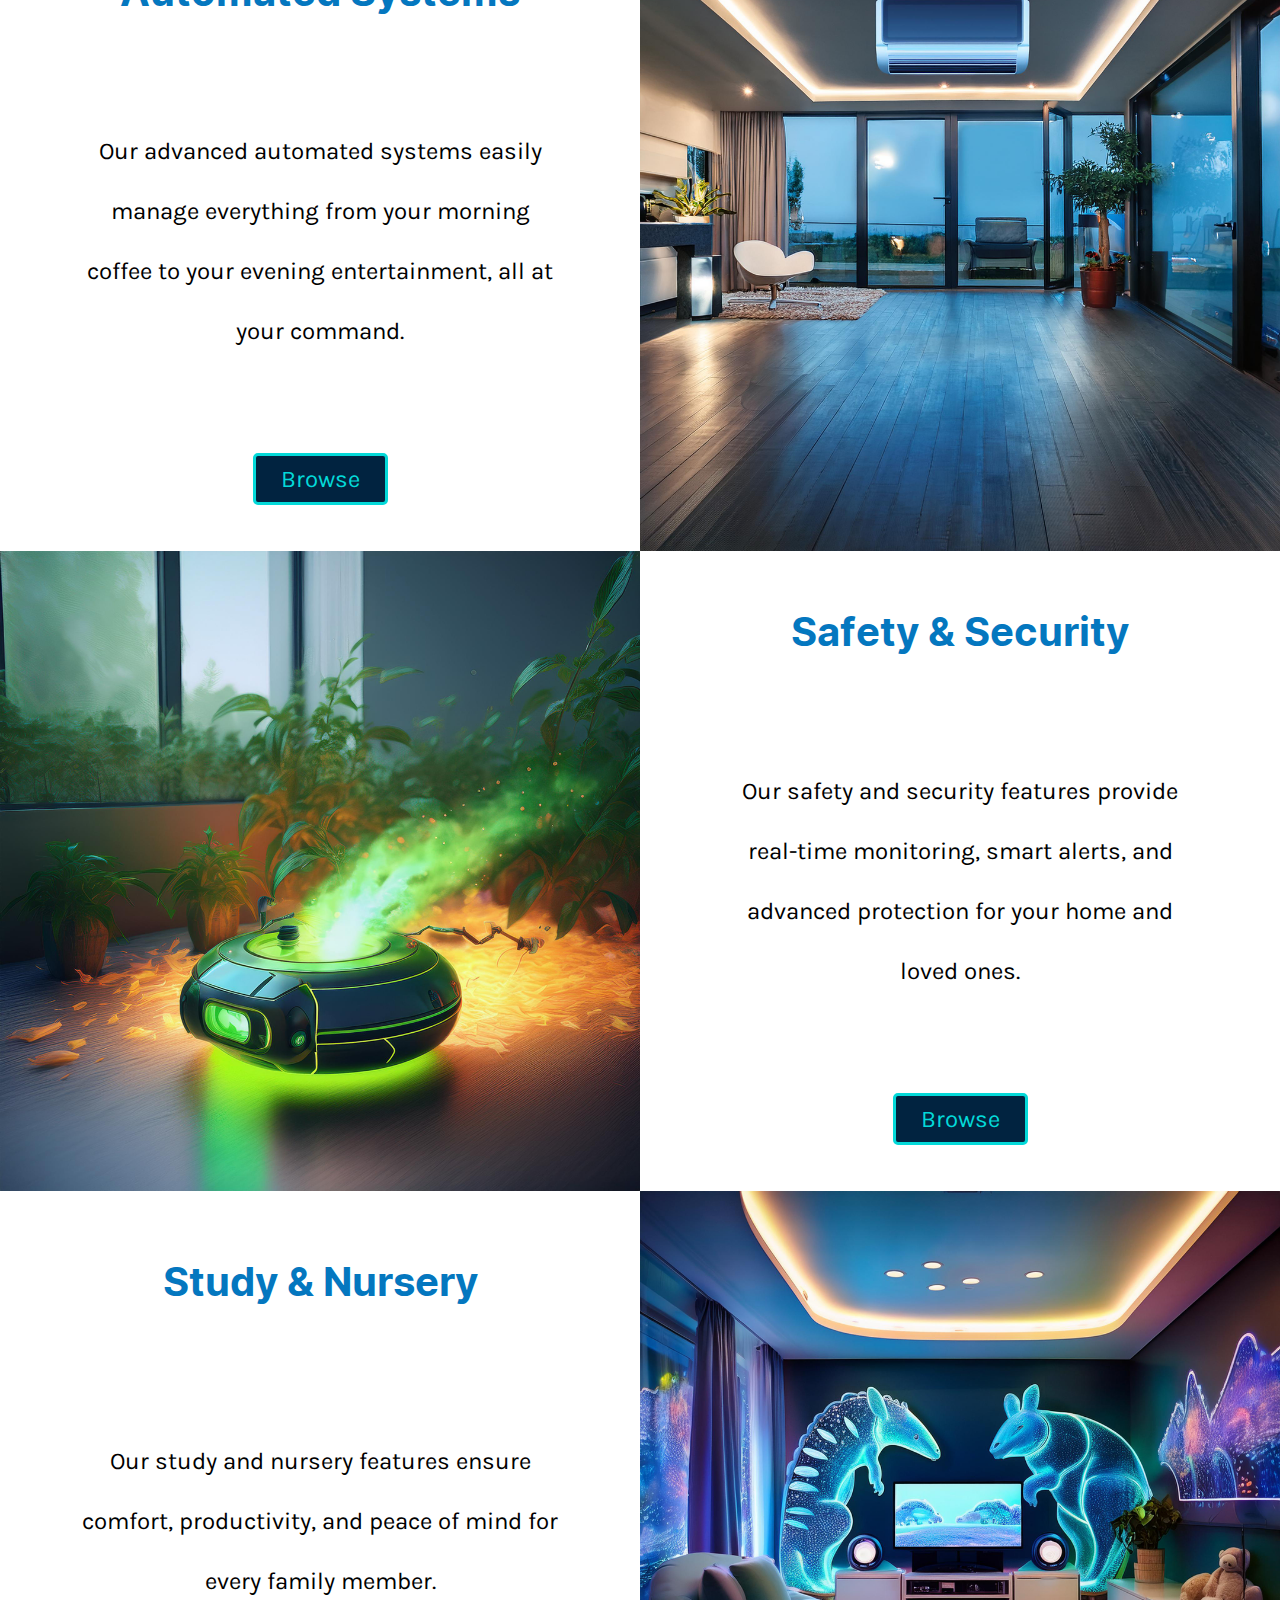
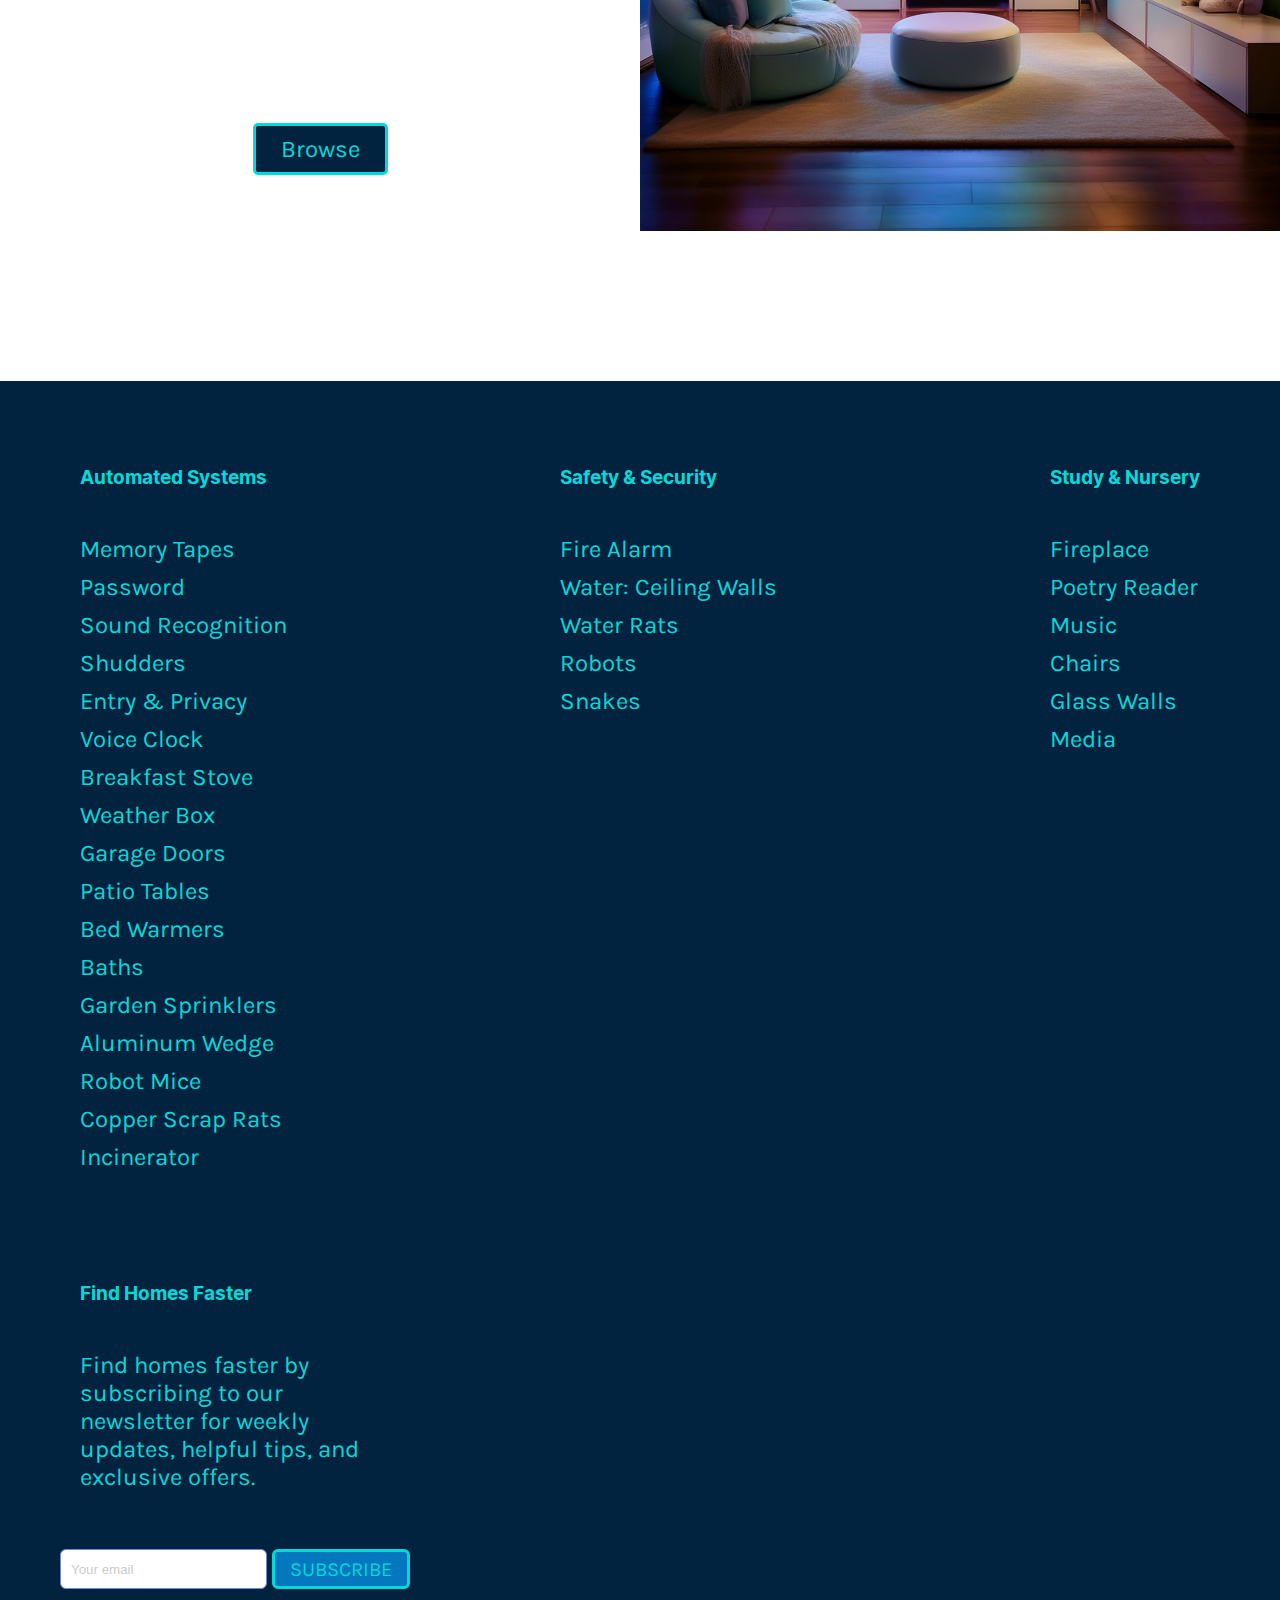
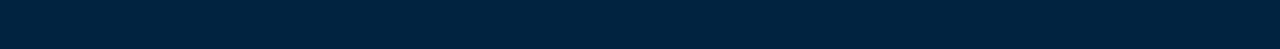
==== commit 6d1906b9: "Footer" ====
--- a/index.html
+++ b/index.html
@@ -81,5 +81,69 @@
     </nav>
 </section>
 
+<footer>
+    <section class="footer">
+        <div class="footer-row">
+          <div class="footer-col">
+            <h4>Automated Systems </h4>
+            <ul class="links">
+              <li><a href="automated-systems.html">Memory Tapes</a></li>
+              <li><a href="automated-systems.html">Password</a></li>
+              <li><a href="automated-systems.html">Sound Recognition</a></li>
+              <li><a href="automated-systems.html">Shudders</a></li>
+              <li><a href="automated-systems.html">Entry & Privacy</a></li>
+
+              <li><a href="automated-systems.html">Voice Clock</a></li>
+              <li><a href="automated-systems.html">Breakfast Stove</a></li>
+              <li><a href="automated-systems.html">Weather Box</a></li>
+              <li><a href="automated-systems.html">Garage Doors</a></li>
+              <li><a href="automated-systems.html">Patio Tables</a></li>
+
+              <li><a href="automated-systems.html">Bed Warmers</a></li>
+              <li><a href="automated-systems.html">Baths</a></li>
+              <li><a href="automated-systems.html">Garden Sprinklers</a></li>
+              <li><a href="automated-systems.html">Aluminum Wedge </a></li>
+              <li><a href="automated-systems.html">Robot Mice</a></li>
+
+              <li><a href="automated-systems.html">Copper Scrap Rats</a></li>
+              <li><a href="automated-systems.html">Incinerator</a></li>
+            </ul>
+          </div>
+          <div class="footer-col">
+            <h4>Safety & Security</h4>
+            <ul class="links">
+              <li><a href="safety-security.html">Fire Alarm</a></li>
+              <li><a href="safety-security.html">Water: Ceiling Walls</a></li>
+              <li><a href="safety-security.html">Water Rats</a></li>
+              <li><a href="safety-security.html">Robots</a></li>
+              <li><a href="safety-security.html">Snakes</a></li>
+            </ul>
+          </div>
+          <div class="footer-col">
+            <h4>Study & Nursery</h4>
+            <ul class="links">
+              <li><a href="study-nursery.html">Fireplace</a></li>
+              <li><a href="study-nursery.html">Poetry Reader</a></li>
+              <li><a href="study-nursery.html">Music</a></li>
+              <li><a href="study-nursery.html">Chairs</a></li>
+              <li><a href="study-nursery.html">Glass Walls</a></li>
+              <li><a href="study-nursery.html">Media</a></li>
+            </ul>
+          </div>
+          <div class="footer-col">
+            <h4>Find Homes Faster</h4>
+            <p>
+              Find homes faster by subscribing to our newsletter for weekly updates, helpful tips, and
+              exclusive offers.
+            </p>
+            <form action="#">
+              <input type="text" placeholder="Your email" required>
+              <button type="submit">SUBSCRIBE</button>
+            </form>
+          </div>
+        </div>
+      </section>
+</footer>
+
 </body>
 </html>--- a/style.css
+++ b/style.css
@@ -160,7 +160,7 @@
 .search-input{
     background: transparent;
     border: none;
-    color: #ccc;
+    color: black;
     font-size: 16px;
     outline: none;
     width: 100%;
@@ -193,7 +193,6 @@
 .search-icon {
     background:transparent;
     fill:#04D9D9;
-    aspect-ratio: 0.5;
     object-fit: contain;
     width:32px;
 }
@@ -287,5 +286,158 @@
     background: transparent;
 }
 
-
-  +footer{
+    background-color:#012340;
+    margin-top: 150px;
+    box-sizing:border-box;
+}
+
+.footer {
+    background-color:#012340;
+    padding:0;
+    margin:0;
+}
+
+.footer-row{
+    display:flex;
+    flex-wrap: wrap;
+    justify-content: space-between;
+    gap: 1rem;
+}
+
+/*.footer-all {
+    position:absolute;
+    bottom:0;
+    left: 0;
+    width:100%;
+    min-height:100px;   
+    background-color: #012340;
+  }*/
+
+  .footer .footer-row {
+    display: flex;
+    flex-wrap: wrap;
+    justify-content: space-between;
+    gap: 3.5rem;
+    padding: 60px;
+    background-color: transparent;
+  }
+
+  .footer-row .footer-col h4 {
+    color:#04D9D9;
+    font-family: "Konkhmer Sleokchher", system-ui;
+    font-weight: 400;
+    font-style: normal;
+    font-size: 38px;
+    font-size: 1.2rem;
+    font-weight: 400;
+    background-color: transparent;
+    padding:20px;
+  }
+
+  .footer-col .links {
+    padding: 20px;
+    background-color: transparent;
+  }
+
+  .footer-col .links li {
+    list-style: none;
+    padding-bottom: 10px;
+  }
+
+  .footer-col .links li a {
+    text-decoration: none;
+    font-family: "Karla", system-ui;
+    font-optical-sizing: auto;
+    font-weight: 400;
+    font-size: 24px;
+    color:#04D9D9;
+  }
+
+  .footer-col .links li a:hover {
+    color: #fff;
+  }
+
+  .footer-col p {
+    padding: 20px;
+    padding-bottom: 58px;
+    background-color:#012340;
+    text-decoration: none;
+    font-family: "Karla", system-ui;
+    font-optical-sizing: auto;
+    font-weight: 400;
+    font-size: 24px;
+    color:#04D9D9;
+    max-width: 350px;
+    text-align:left;
+  }
+
+  .footer-col form {
+    display: flex;
+    gap: 5px;
+  }
+
+  .footer-col input {
+    height: 40px;
+    border-radius: 6px;
+    width: 100%;
+    outline: none;
+    border: 1px solid #7489C6 ;
+    background-color: #fff;
+    caret-color: #fff;
+    color: black;
+    padding-left: 10px;
+  }
+
+  .footer-col input::placeholder {
+    color: #ccc;
+  }
+   .footer-col form button {
+    background:#0477BF;
+    padding: 5px 15px;
+    border-radius: 6px;
+    cursor: pointer;
+    text-decoration: none;
+    font-family: "Karla", system-ui;
+    font-optical-sizing: auto;
+    font-weight: 400;
+    font-size: 20px;
+    transition: 0.2s ease;
+  }
+
+  .footer-col form button:hover {
+    background:#fff;
+    color:#04D9D9;
+  }
+  
+  @media (max-width: 768px) {
+    .footer {
+      position: relative;
+      bottom: 0;
+      left: 0;
+      transform: none;
+      width: 100%;
+      border-radius: 0;
+    }
+    .footer .footer-row {
+      padding: 10px;
+      gap: 1rem;
+    }
+    .footer-col form {
+      display: block;
+    }
+    .footer-col form :where(input, button) {
+      width: 100%;
+    }
+    .footer-col form button {
+      margin: 10px 0 0 0;
+    }
+  }
+
+  .footer-col, 
+  .footer-row, 
+  .footer-col .links, 
+  .footer-col p, 
+  .footer-col form{
+    background-color: inherit;
+  }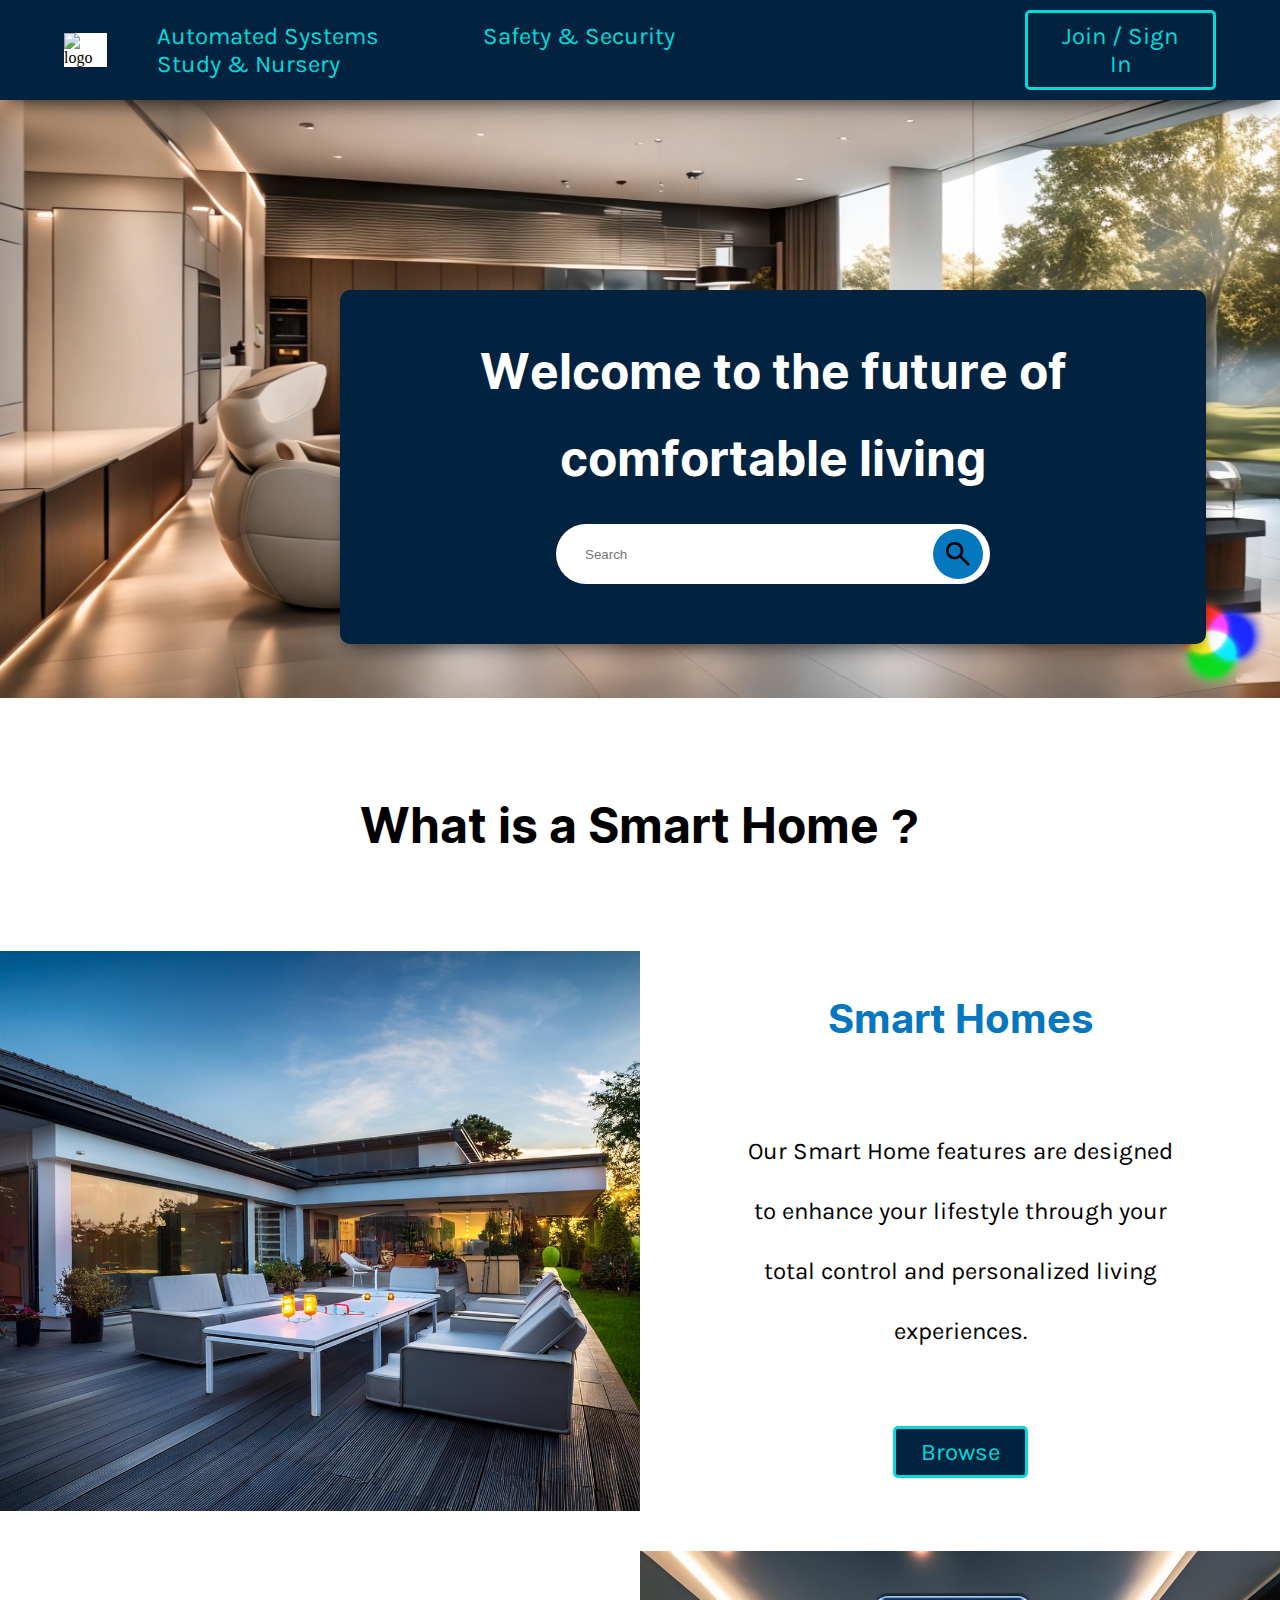
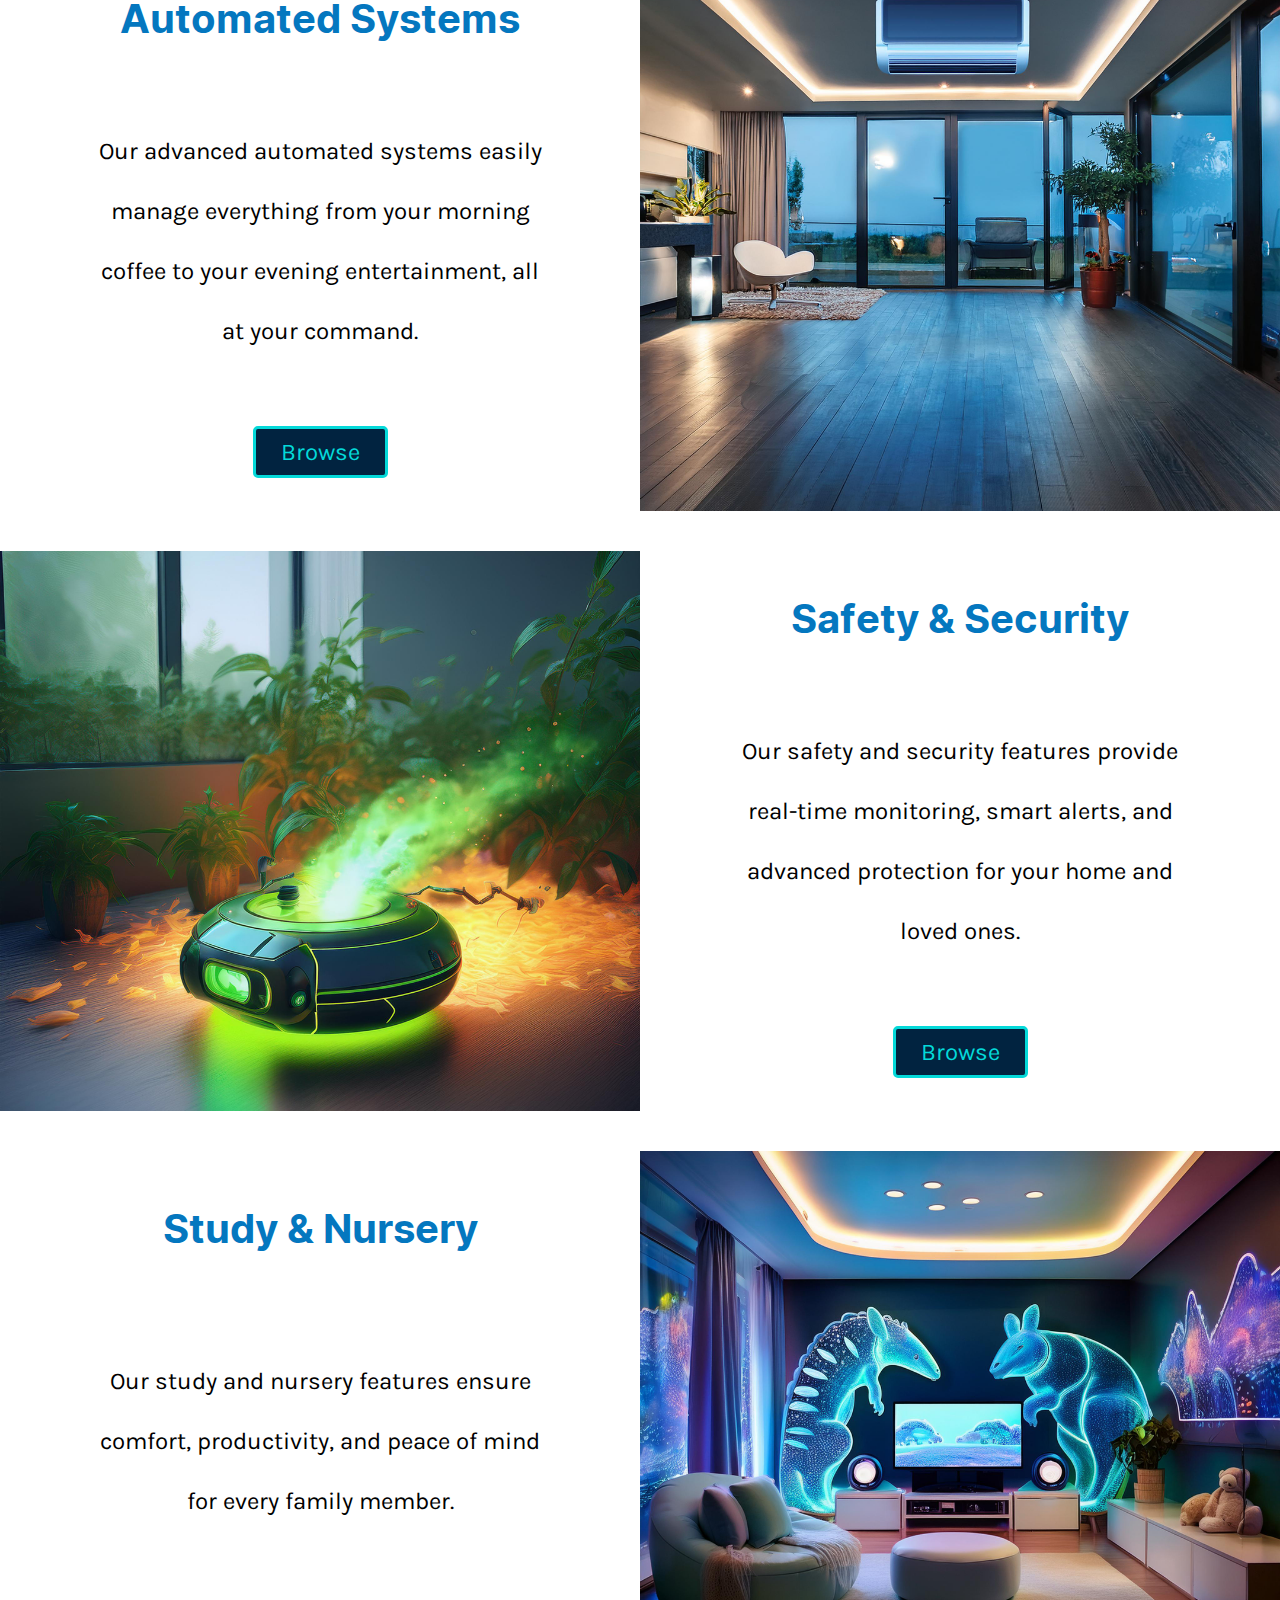
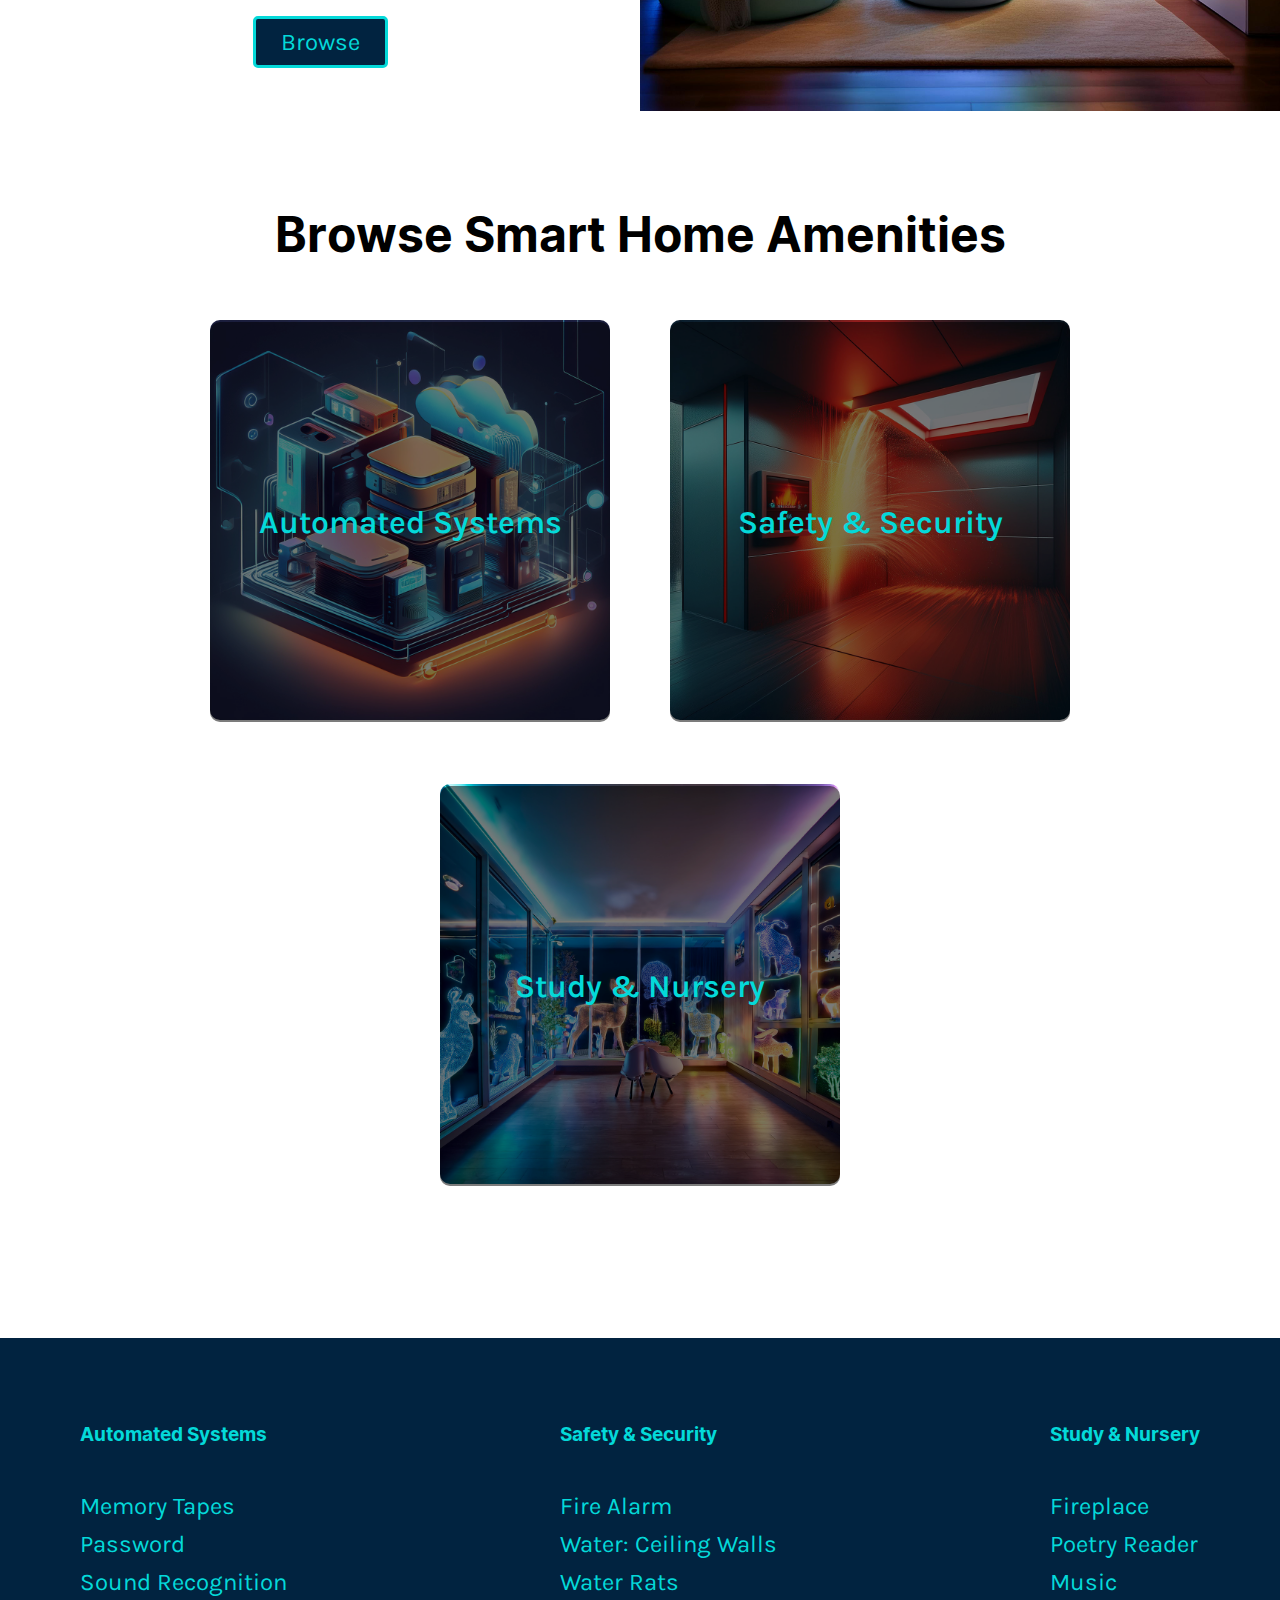
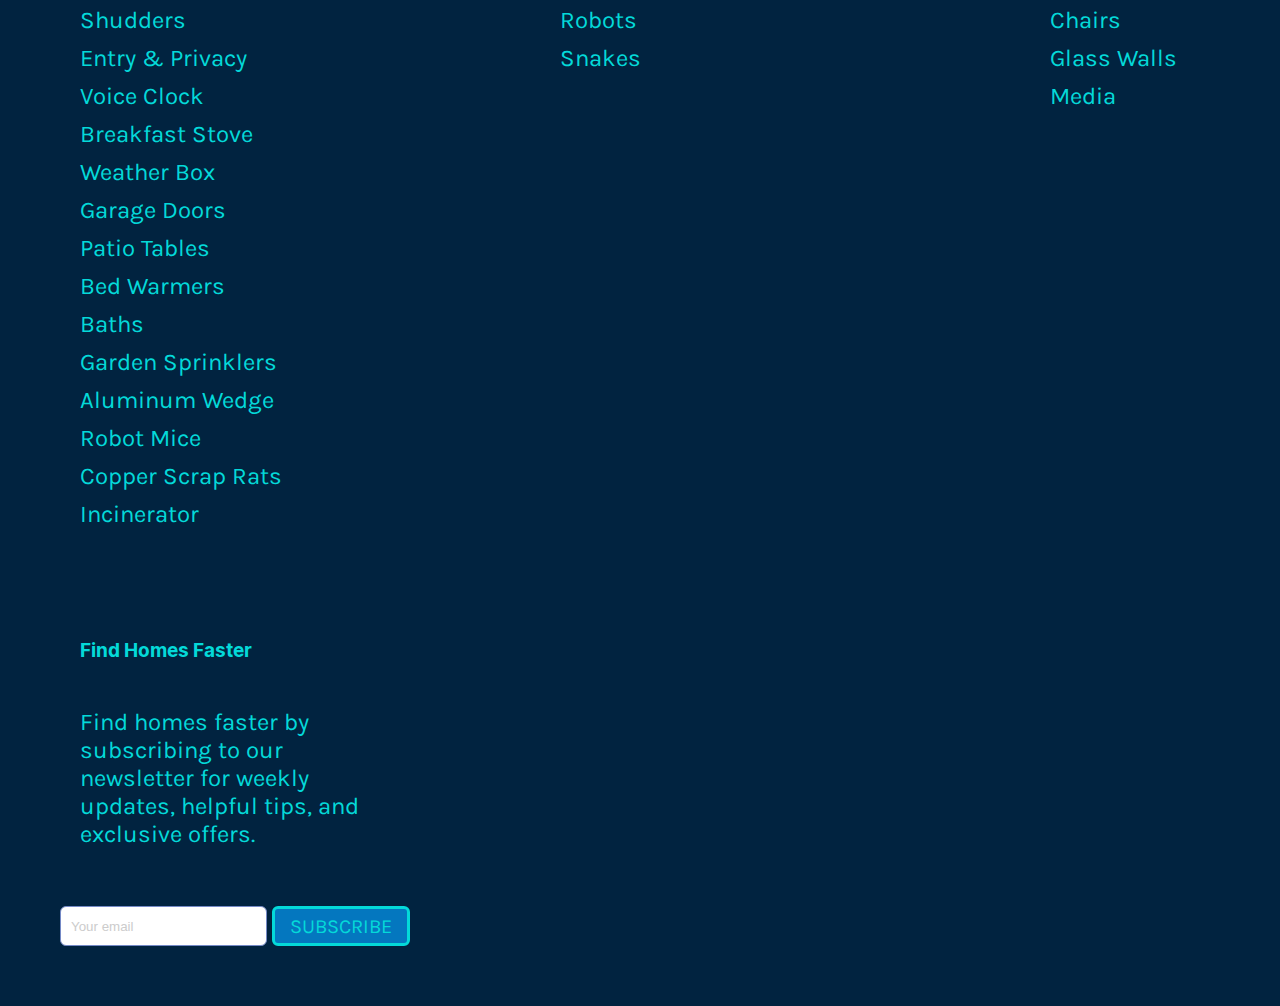
==== commit 63fac4f5: "Browse Amenities" ====
--- a/index.html
+++ b/index.html
@@ -45,6 +45,7 @@
         What is a Smart Home <span class="smart-home-title-emphasis">?</span>
     </h2>
 </section>
+
 <section class="column">
     <nav class="row">
             
@@ -79,6 +80,35 @@
         </nav>
         <img class="study-nursery-right" alt="Study & Nursery" src="Images/Media.png">
     </nav>
+</section>
+
+  <h2 class="browse-amenities-title">
+    Browse Smart Home Amenities <span class="browse-amenities-title-emphasis"></span>
+  </h2>
+<section>
+  <section class="browse-column">
+    <nav class="browse-row">
+      <section class="as-container">
+        <img src="Images/MemoryTapes.png" alt="Bath">
+        <a class="btn-as" href="automated-systems.html">
+          <button class="btn-as">Automated Systems</button>
+        </a>
+      </section>
+      <section class="as-container">
+        <img src="Images/Ceiling Walls.png" alt="Bath">
+        <a class="btn-as" href="safety-security.html">
+          <button class="btn-as">Safety & Security</button>
+        </a>
+      </section>
+      <section class="as-container">
+        <img src="Images/Glass Walls.png" alt="Bath">
+        <a class="btn-as" href="study-nursery.html">
+          <button class="btn-as">Study & Nursery</button>
+        </a>
+      </section>
+      </nav>
+    </nav>
+  </section>
 </section>
 
 <footer>
--- a/style.css
+++ b/style.css
@@ -36,11 +36,12 @@
 .nav__links {
     list-style: none;
     background-color: #012340;
+    padding-right:50px;
 }
 
 .nav__links li {
     display: inline-block;
-    padding: 0px 20px;
+    padding: 0px 50px;
 }
 
 .nav__links li a {
@@ -60,6 +61,10 @@
     padding: 9px 25px;
     cursor: pointer;
     transition: all 0.3s ease 0s;
+}
+
+a:link {
+    text-decoration: none;
 }
 
 button:hover {
@@ -112,9 +117,10 @@
     margin: 20px;
     border-radius: 10px;
     position: absolute;
+    z-index: 5;
     justify-content: center;
-    top: 28%;
-    left: 16%;
+    top: 30%;
+    left: 25%;
     box-shadow: 0 10px 20px -8px rgba(0, 0, 0, 0.7);
 
    /* transform:translate(-50%,-70%); */
@@ -135,7 +141,6 @@
 
 .search-container{
     background-color:#012340;
-    border-color:#012340;
     display: flex;
     width: 100%;
     flex-direction: column;
@@ -150,16 +155,15 @@
     background-color: white;
    /* box-shadow: 0 4px 4px rgba(o, 0, 0, 0.25);*/
     display: flex;
+    justify-content: space-between;
     width: 434px;
     max-width: 100%;
     gap: 20px;
-    justify-content: space-between;
     padding: 5px 7px 5px 27px;
 }
 
 .search-input{
     background: transparent;
-    border: none;
     color: black;
     font-size: 16px;
     outline: none;
@@ -214,6 +218,7 @@
     margin-top: 42px;
     font: 400 48px 'Konkhmer Sleokchher';
     padding-bottom: 40px;
+    padding-top:40px;
 }
 
 .smart-home-title-emphasis {
@@ -252,6 +257,8 @@
     display:flex;
     place-items: center;
     width: 50%;
+    height:600px;
+    padding-top:40px;
     object-fit: cover;
 }
 
@@ -277,13 +284,94 @@
     font-size: 24px;
     font-style: normal;
     line-height: 60px;
-    padding-left: 80px;
-    padding-right: 80px;
+    padding-left: 15%;
+    padding-right: 15%;
     text-wrap:wrap;
 }
 
 .row a {
     background: transparent;
+}
+
+.browse-amenities-title {
+  color: #000;
+  text-align: center;
+  margin-top: 42px;
+  font: 400 48px 'Konkhmer Sleokchher';
+  padding-bottom: 40px;
+  padding-top:40px;
+}
+
+.browse-amenities-title-emphasis {
+  font-family: Kanit, sans-serif;
+  font-size: 48px;
+  font-weight: 600;
+}
+
+.browse-column{
+  grid-column: 3;
+  display: flex;
+  flex-direction: column;
+  flex-basis: 100%;
+  flex: 1;
+  text-align: center;
+  display: grid;
+  grid: auto-flow dense / repeat (2,50%);
+}
+
+.browse-row{
+  display: flex;
+  flex-direction: row;
+  flex-wrap: wrap;
+  width: 100%;
+  gap:60px;
+  justify-content:center;
+}
+
+.text-image-button {
+  display:inline-block;
+  text-align:center;
+  padding:0;
+  width:400px;
+  height:341px;
+  border:none;
+  cursor:pointer;
+}
+
+.as-container{
+  position:relative;
+  width:100%;
+  max-width:400px;
+  border-radius:10px;
+}
+
+.as-container img {
+  width: 100%;
+  height: 400px;
+  border-radius: 10px;
+}
+
+.as-container .btn-as{
+  position: absolute;
+  width:100%;
+  height:400px;
+  top: 50%;
+  left: 50%;
+  transform: translate(-50%, -50%);
+  background-color:rgba(0, 0, 0, 0.3);
+  color:#04D9D9;
+  font-family: "Karla", system-ui;
+  font-weight: 600;
+  font-size: 32px;
+  padding: 12px 24px;
+  border: none;
+  border-radius:10px;
+  cursor: pointer;
+}
+
+.btn-as:hover{
+  color:#04D9D9;
+  background-color:rgba(0, 0, 0, 0.5);
 }
 
 footer{
@@ -440,4 +528,4 @@
   .footer-col p, 
   .footer-col form{
     background-color: inherit;
-  }+  }
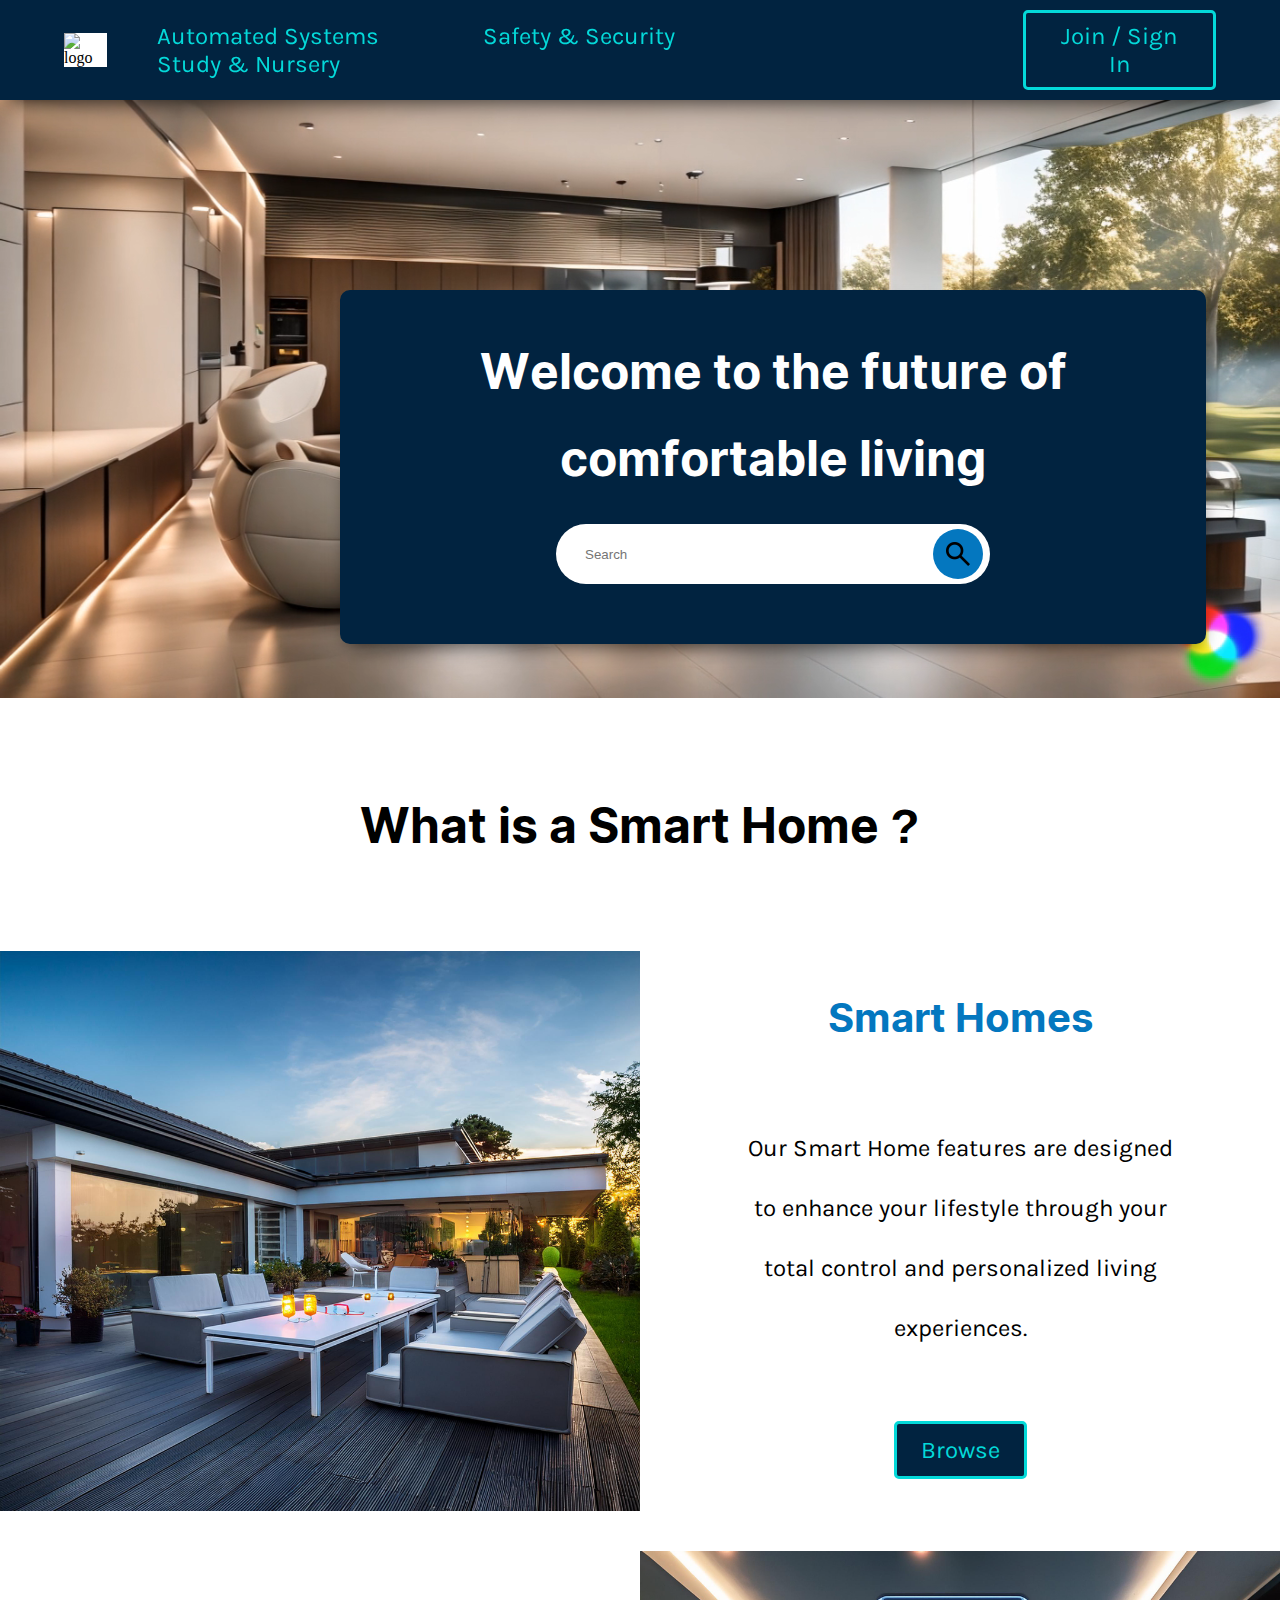
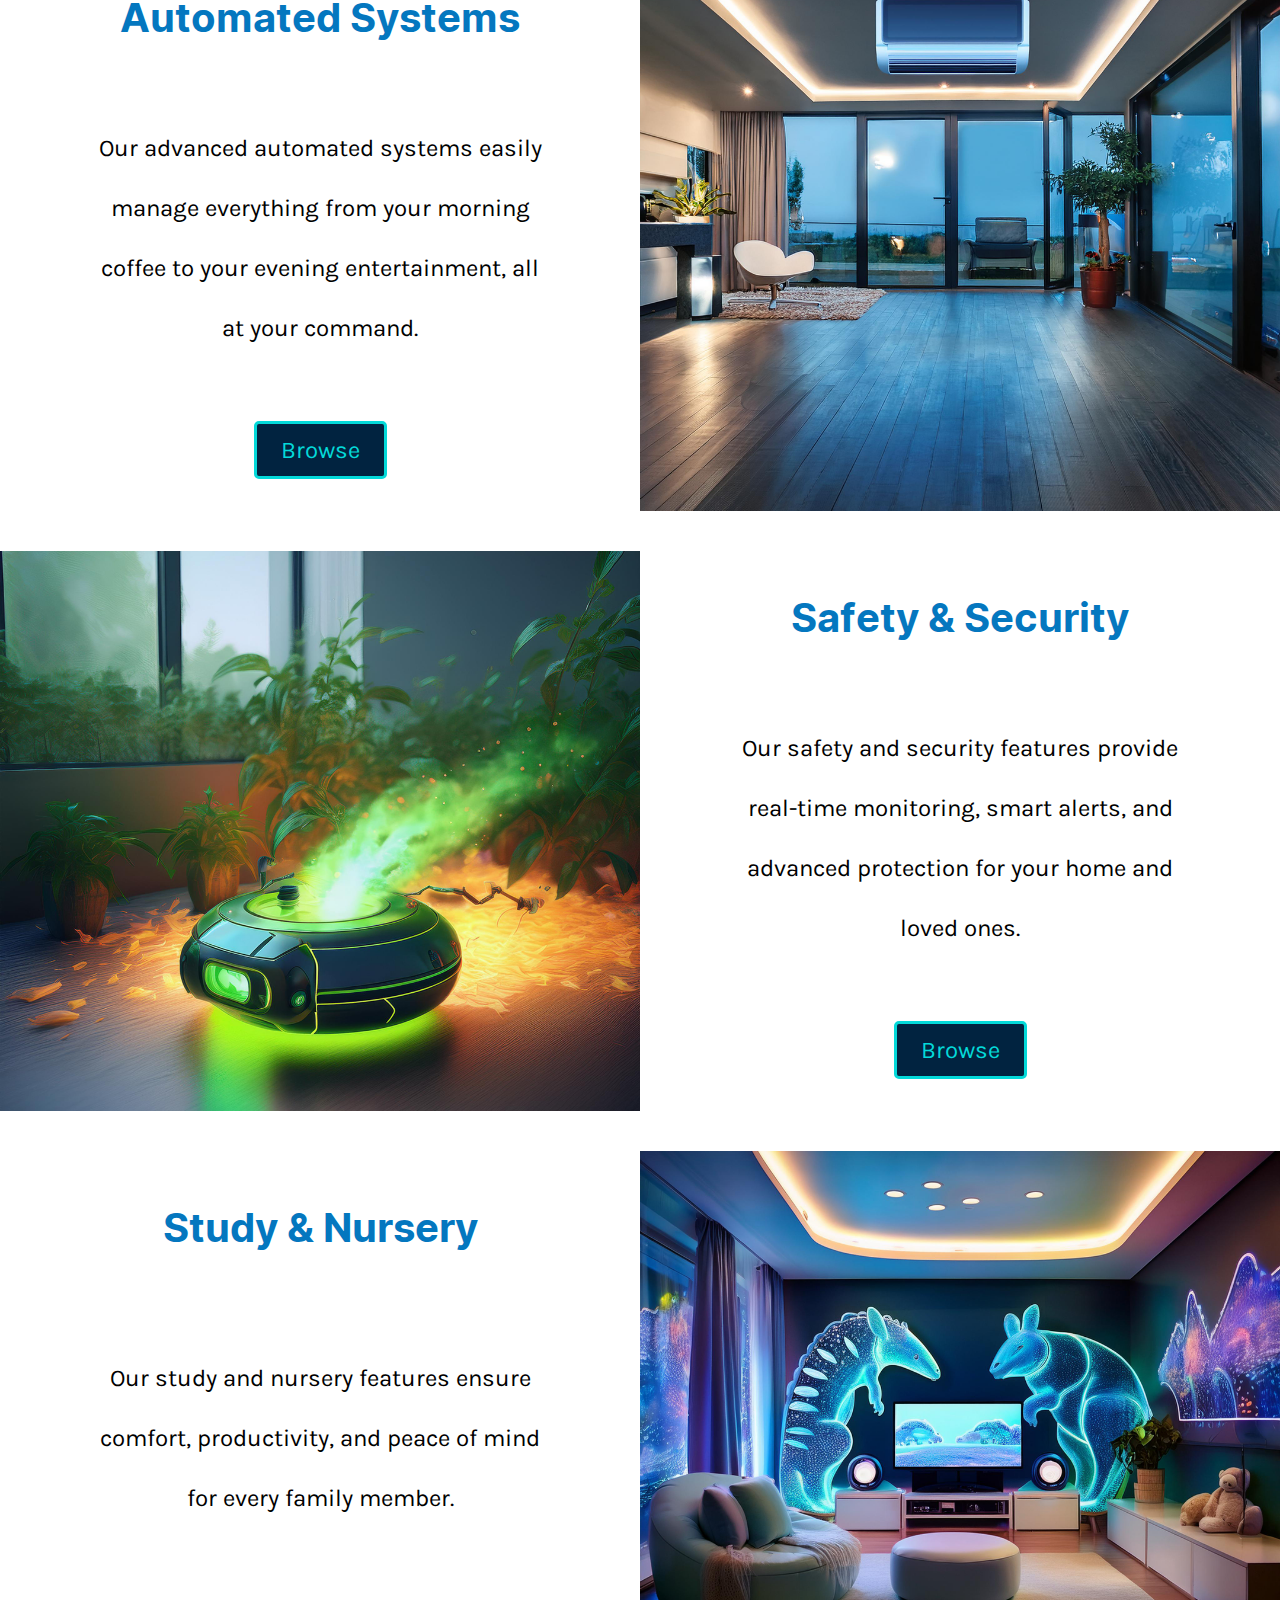
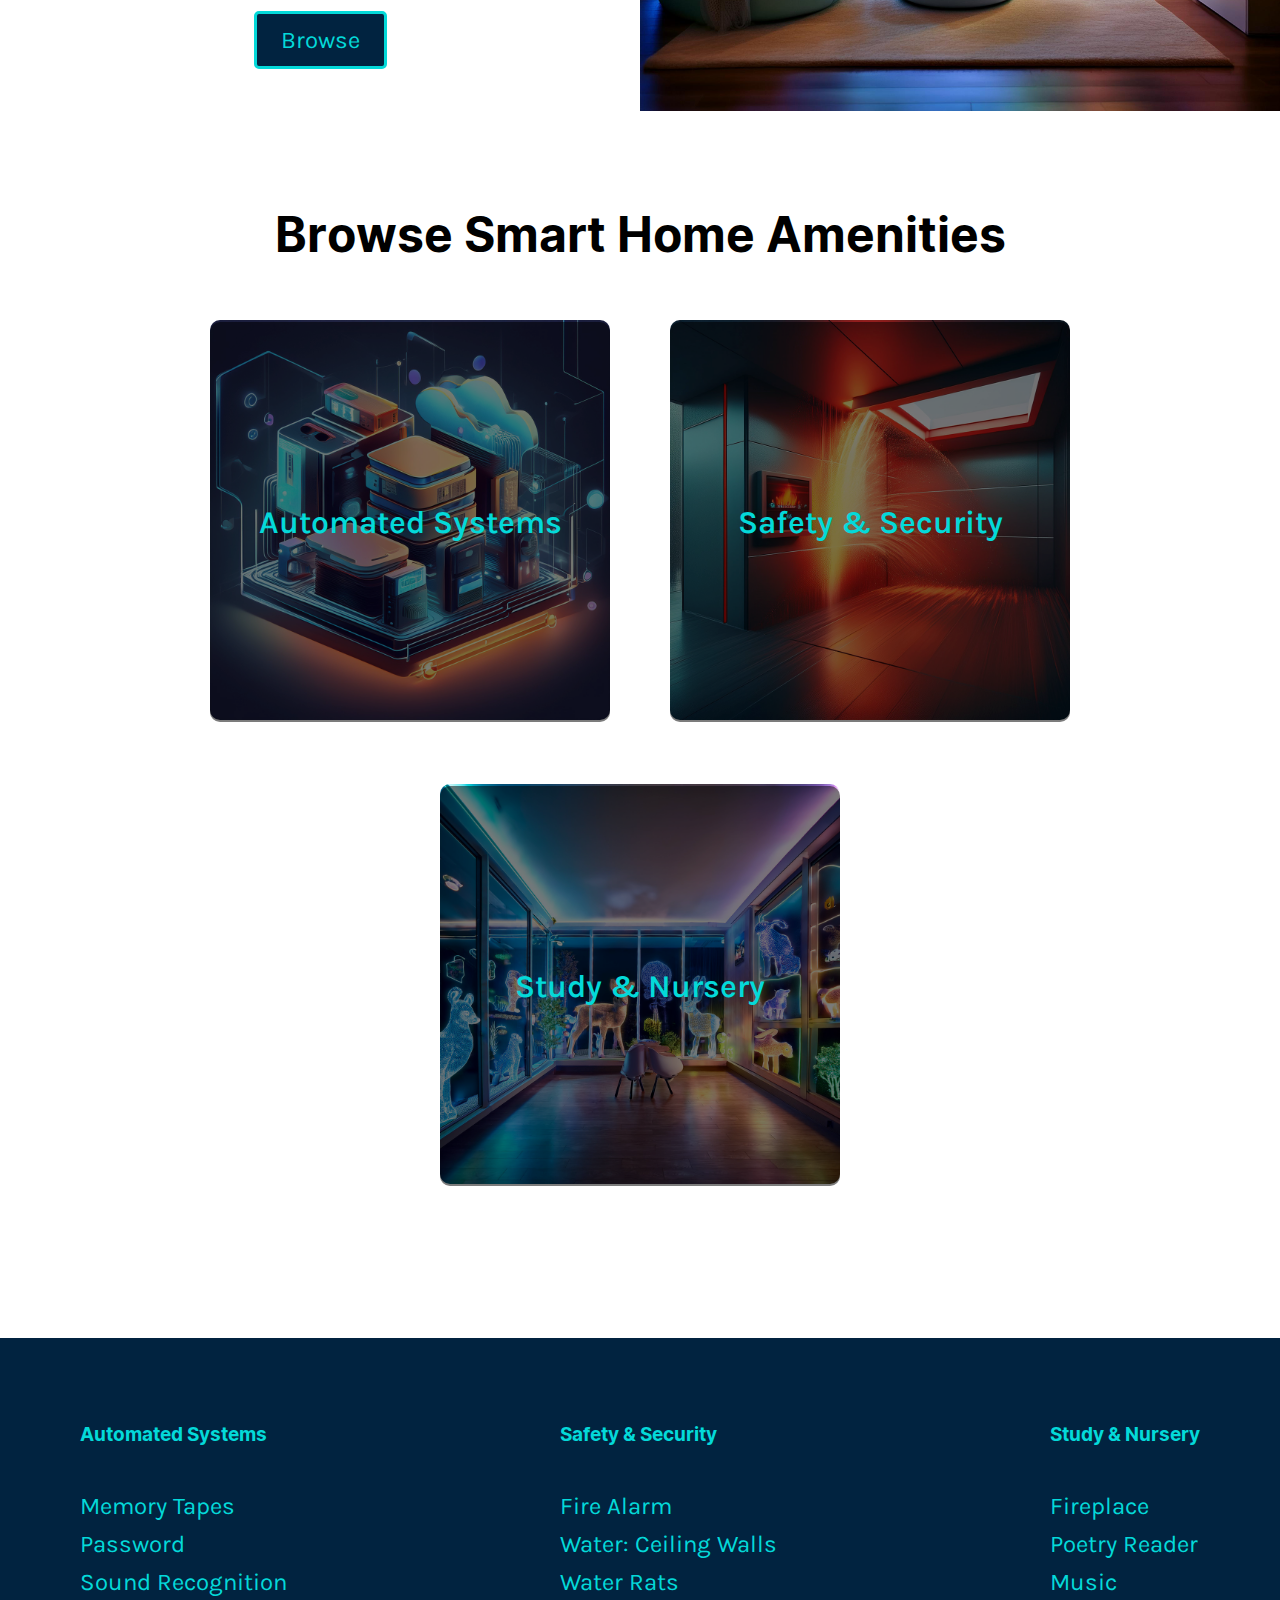
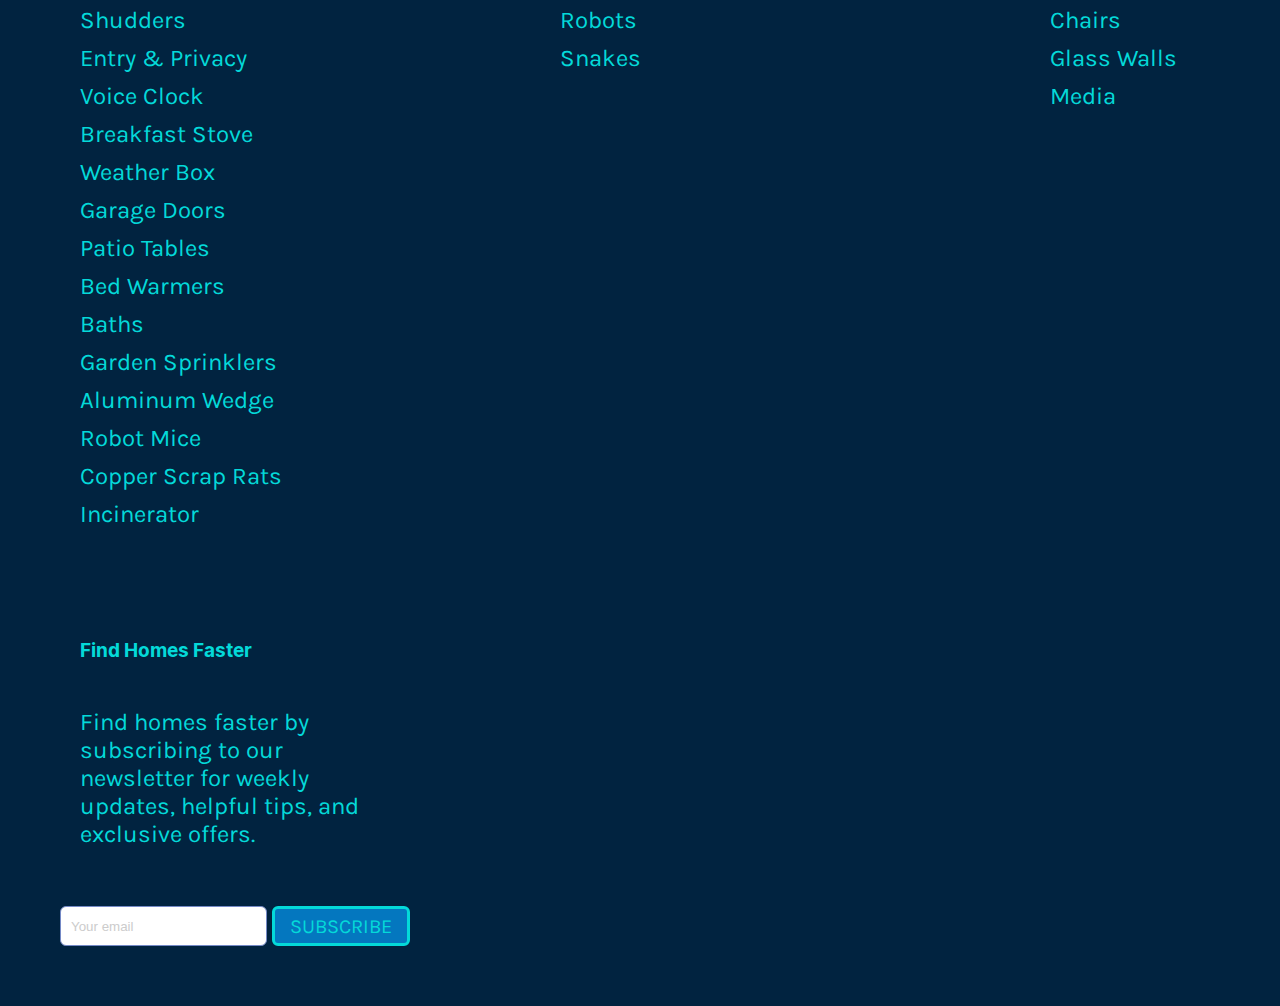
==== commit 44336c0e: "deleted button tags" ====
--- a/index.html
+++ b/index.html
@@ -1,6 +1,5 @@
 <!DOCTYPE html>
 <html lang="en">
-<html>
     <head>
         <meta charset="UTF-8">
         <meta name="viewport" content="width=device-width, initial-scale=1.0">
@@ -8,10 +7,12 @@
         <link href="https://fonts.googleapis.com/css2?family=Karla&display=swap" rel="stylesheet">
         <link href="https://fonts.googleapis.com/css2?family=Konkhmer+Sleokchher&display=swap" rel="stylesheet">
         <link rel="stylesheet" type="text/css" href="style.css">
+        <link rel="stylesheet" type="text/css" href="nav-bar.css">
+        <link rel="stylesheet" type="text/css" href="footer.css">
     </head>
 <body>
     <header>
-        <img class="logo" src="images/Logo Resized.png" alt="logo">
+        <img class="logo" src="images/Logo-Resized.png" alt="logo">
         <nav>
             <ul class="nav__links">
                 <li><a href="automated-systems.html">Automated Systems</a></li>
@@ -19,7 +20,7 @@
                 <li><a href="study-nursery.html">Study & Nursery</a></li>
             </ul>
         </nav>
-        <a class="btn join/sign-in" href="#"><button>Join / Sign In</button></a>
+       <button class="btn join/sign-in">Join / Sign In</button>
     </header>
 
 <main>
@@ -36,7 +37,7 @@
         </nav>
       </section>
         <video autoplay loop muted class="back-video">
-            <source src="Images/Smart House Splashpage.mp4" type="video/mp4">
+            <source src="Images/Smart-House-Splashpage.mp4" type="video/mp4">
         </video>
 </main>  
 
@@ -49,34 +50,36 @@
 <section class="column">
     <nav class="row">
             
-        <img class="smarthomes-left" alt="Smart Homes" src="Images/Patio Tables.png">
+        <img class="smarthomes-left" alt="Smart Homes" src="Images/Patio-Tables.png">
 
         <nav class="smarthomes-right">
             <h2>Smart Homes</h2>
             <P> Our Smart Home features are designed to enhance your lifestyle through your total control and personalized living experiences. </P>
-            <a class="btn browse" href="browse-all.html"><button>Browse</button></a>
+
+              <a class="btn-browse" href="browse-all.html">Browse</a>
+
         </nav>
 
         <nav class="automatedsystems-left">
             <h2>Automated Systems</h2>
             <P> Our advanced automated systems easily manage everything from your morning coffee to your evening entertainment, all at your command. </P>
-            <a class="btn browse" href="automated-systems.html"><button>Browse</button></a>
+              <a class="btn-browse" href="automated-systems.html">Browse</a>
         </nav>
 
         <img class="automatedsystems-right" alt="Automated Systems" src="Images/Shudders.png">
 
-        <img class="safety-security-left" alt="Safety & Security" src="Images/Green Chemical.png">
+        <img class="safety-security-left" alt="Safety & Security" src="Images/Green-Chemical.png">
 
         <nav class="safety-security-right">
             <h2>Safety & Security</h2>
             <P> Our safety and security features provide real-time monitoring, smart alerts, and advanced protection for your home and loved ones. </P>
-            <a class="btn browse" href="safety-security.html"><button>Browse</button></a>
+              <a class="btn-browse" href="safety-security.html">Browse</a>
         </nav>
 
         <nav class="study-nursery-left">
             <h2>Study & Nursery</h2>
             <P> Our study and nursery features ensure comfort, productivity, and peace of mind for every family member. </P>
-            <a class="btn browse" href="study-nursery.html"><button>Browse</button></a>
+              <a class="btn-browse" href="study-nursery.html">Browse</a>
         </nav>
         <img class="study-nursery-right" alt="Study & Nursery" src="Images/Media.png">
     </nav>
@@ -95,26 +98,25 @@
         </a>
       </section>
       <section class="as-container">
-        <img src="Images/Ceiling Walls.png" alt="Bath">
+        <img src="Images/Ceiling-Walls.png" alt="Bath">
         <a class="btn-as" href="safety-security.html">
           <button class="btn-as">Safety & Security</button>
         </a>
       </section>
       <section class="as-container">
-        <img src="Images/Glass Walls.png" alt="Bath">
+        <img src="Images/Glass-Walls.png" alt="Bath">
         <a class="btn-as" href="study-nursery.html">
           <button class="btn-as">Study & Nursery</button>
         </a>
       </section>
       </nav>
-    </nav>
   </section>
 </section>
 
 <footer>
     <section class="footer">
-        <div class="footer-row">
-          <div class="footer-col">
+        <nav class="footer-row">
+          <nav class="footer-col">
             <h4>Automated Systems </h4>
             <ul class="links">
               <li><a href="automated-systems.html">Memory Tapes</a></li>
@@ -138,8 +140,8 @@
               <li><a href="automated-systems.html">Copper Scrap Rats</a></li>
               <li><a href="automated-systems.html">Incinerator</a></li>
             </ul>
-          </div>
-          <div class="footer-col">
+          </nav>
+          <nav class="footer-col">
             <h4>Safety & Security</h4>
             <ul class="links">
               <li><a href="safety-security.html">Fire Alarm</a></li>
@@ -148,8 +150,8 @@
               <li><a href="safety-security.html">Robots</a></li>
               <li><a href="safety-security.html">Snakes</a></li>
             </ul>
-          </div>
-          <div class="footer-col">
+          </nav>
+          <nav class="footer-col">
             <h4>Study & Nursery</h4>
             <ul class="links">
               <li><a href="study-nursery.html">Fireplace</a></li>
@@ -159,8 +161,8 @@
               <li><a href="study-nursery.html">Glass Walls</a></li>
               <li><a href="study-nursery.html">Media</a></li>
             </ul>
-          </div>
-          <div class="footer-col">
+          </nav>
+          <nav class="footer-col">
             <h4>Find Homes Faster</h4>
             <p>
               Find homes faster by subscribing to our newsletter for weekly updates, helpful tips, and
@@ -170,8 +172,8 @@
               <input type="text" placeholder="Your email" required>
               <button type="submit">SUBSCRIBE</button>
             </form>
-          </div>
-        </div>
+          </nav>
+        </nav>
       </section>
 </footer>
 
--- a/style.css
+++ b/style.css
@@ -1,4 +1,3 @@
-
 * {
     box-sizing: border-box;
     margin: 0;
@@ -6,83 +5,12 @@
     background-color: white;
 }
 
-li, a, button {
-    font-family: "Karla", system-ui;
-    font-optical-sizing: auto;
-    font-weight: 400;
-    font-size: 24px;
-    font-style: normal;
-    color: #04D9D9;
-    background-color: #012340;
-}
-
- header {
-    display: flex;
-    Justify-content: space-between;
-    position: fixed;
-    align-items: center;
-    padding: 30px 5%;
-    height:100px;
-    width: 100%;
-    background-color: #012340;
-    z-index: 1000;
-    box-shadow: 0 10px 20px -8px rgba(0, 0, 0, 0.7);
- }
-
-.logo {
-    cursor: pointer;
-}
-
-.nav__links {
-    list-style: none;
-    background-color: #012340;
-    padding-right:50px;
-}
-
-.nav__links li {
-    display: inline-block;
-    padding: 0px 50px;
-}
-
-.nav__links li a {
-    transition: all 0.3s ease 0s;
-}
-
-.nav__links li a:hover  {
-    color: white;
-}
-
-button {
-    border: 3px solid;
-    border-color: #04D9D9;
-    color: #04D9D9;
-    border-radius: 5px;
-    font-size: 24px;
-    padding: 9px 25px;
-    cursor: pointer;
-    transition: all 0.3s ease 0s;
-}
-
-a:link {
-    text-decoration: none;
-}
-
-button:hover {
-    background-color: #04D9D9;
-    color: #012340;
-}
-
-a {
-    text-decoration: none;
-}
-
 .back-video{
     width: 100%;
 }
 
 .content {
     text-align: center;
-    position: center;
     bottom: 0;
 }
 
@@ -191,7 +119,7 @@
 }
 
 .search-button:hover{
-    filter: invert(1) sepia(-1) saturate(600%) hue-rotate(175deg);
+    fill:#04D9D9;
 }
 
 .search-icon {
@@ -235,7 +163,6 @@
     flex: 1;
     text-align: center;
     display: grid;
-    grid: auto-flow dense / repeat (2,50%);
 }
 
 .row {
@@ -279,7 +206,6 @@
 .row p {
     color: black;
     font-family: "Karla", system-ui;
-    font-optical-sizing: auto;
     font-weight: 400;
     font-size: 24px;
     font-style: normal;
@@ -290,8 +216,9 @@
 }
 
 .row a {
-    background: transparent;
-}
+   /* background: transparent;*/
+}
+
 
 .browse-amenities-title {
   color: #000;
@@ -316,7 +243,6 @@
   flex: 1;
   text-align: center;
   display: grid;
-  grid: auto-flow dense / repeat (2,50%);
 }
 
 .browse-row{
@@ -374,158 +300,17 @@
   background-color:rgba(0, 0, 0, 0.5);
 }
 
-footer{
-    background-color:#012340;
-    margin-top: 150px;
-    box-sizing:border-box;
-}
-
-.footer {
-    background-color:#012340;
-    padding:0;
-    margin:0;
-}
-
-.footer-row{
-    display:flex;
-    flex-wrap: wrap;
-    justify-content: space-between;
-    gap: 1rem;
-}
-
-/*.footer-all {
-    position:absolute;
-    bottom:0;
-    left: 0;
-    width:100%;
-    min-height:100px;   
-    background-color: #012340;
-  }*/
-
-  .footer .footer-row {
-    display: flex;
-    flex-wrap: wrap;
-    justify-content: space-between;
-    gap: 3.5rem;
-    padding: 60px;
-    background-color: transparent;
-  }
-
-  .footer-row .footer-col h4 {
-    color:#04D9D9;
-    font-family: "Konkhmer Sleokchher", system-ui;
-    font-weight: 400;
-    font-style: normal;
-    font-size: 38px;
-    font-size: 1.2rem;
-    font-weight: 400;
-    background-color: transparent;
-    padding:20px;
-  }
-
-  .footer-col .links {
-    padding: 20px;
-    background-color: transparent;
-  }
-
-  .footer-col .links li {
-    list-style: none;
-    padding-bottom: 10px;
-  }
-
-  .footer-col .links li a {
-    text-decoration: none;
-    font-family: "Karla", system-ui;
-    font-optical-sizing: auto;
-    font-weight: 400;
-    font-size: 24px;
-    color:#04D9D9;
-  }
-
-  .footer-col .links li a:hover {
-    color: #fff;
-  }
-
-  .footer-col p {
-    padding: 20px;
-    padding-bottom: 58px;
-    background-color:#012340;
-    text-decoration: none;
-    font-family: "Karla", system-ui;
-    font-optical-sizing: auto;
-    font-weight: 400;
-    font-size: 24px;
-    color:#04D9D9;
-    max-width: 350px;
-    text-align:left;
-  }
-
-  .footer-col form {
-    display: flex;
-    gap: 5px;
-  }
-
-  .footer-col input {
-    height: 40px;
-    border-radius: 6px;
-    width: 100%;
-    outline: none;
-    border: 1px solid #7489C6 ;
-    background-color: #fff;
-    caret-color: #fff;
-    color: black;
-    padding-left: 10px;
-  }
-
-  .footer-col input::placeholder {
-    color: #ccc;
-  }
-   .footer-col form button {
-    background:#0477BF;
-    padding: 5px 15px;
-    border-radius: 6px;
-    cursor: pointer;
-    text-decoration: none;
-    font-family: "Karla", system-ui;
-    font-optical-sizing: auto;
-    font-weight: 400;
-    font-size: 20px;
-    transition: 0.2s ease;
-  }
-
-  .footer-col form button:hover {
-    background:#fff;
-    color:#04D9D9;
-  }
-  
-  @media (max-width: 768px) {
-    .footer {
-      position: relative;
-      bottom: 0;
-      left: 0;
-      transform: none;
-      width: 100%;
-      border-radius: 0;
-    }
-    .footer .footer-row {
-      padding: 10px;
-      gap: 1rem;
-    }
-    .footer-col form {
-      display: block;
-    }
-    .footer-col form :where(input, button) {
-      width: 100%;
-    }
-    .footer-col form button {
-      margin: 10px 0 0 0;
-    }
-  }
-
-  .footer-col, 
-  .footer-row, 
-  .footer-col .links, 
-  .footer-col p, 
-  .footer-col form{
-    background-color: inherit;
-  }
+.btn-browse{
+  border-radius:5px;
+  border-color:#04D9D9;
+  border-style:solid;
+  border-width:3px;
+  padding: 12px 24px;
+  background-color:#012340;
+  color:#04D9D9;
+}
+
+.btn-browse:hover{
+  background-color:#04D9D9;
+  color:#012340;
+}--- a/nav-bar.css
+++ b/nav-bar.css
@@ -0,0 +1,75 @@
+* {
+    box-sizing: border-box;
+    margin: 0;
+    padding: 0;
+    background-color: white;
+}
+
+li, a, button {
+    font-family: "Karla", system-ui;
+    font-weight: 400;
+    font-size: 24px;
+    font-style: normal;
+    color: #04D9D9;
+    background-color: #012340;
+}
+
+ header {
+    display: flex;
+    Justify-content: space-between;
+    position: fixed;
+    align-items: center;
+    padding: 30px 5%;
+    height:100px;
+    width: 100%;
+    background-color: #012340;
+    z-index: 1000;
+    box-shadow: 0 10px 20px -8px rgba(0, 0, 0, 0.7);
+ }
+
+.logo {
+    cursor: pointer;
+}
+
+.nav__links {
+    list-style: none;
+    background-color: #012340;
+    padding-right:50px;
+}
+
+.nav__links li {
+    display: inline-block;
+    padding: 0px 50px;
+}
+
+.nav__links li a {
+    transition: all 0.3s ease 0s;
+}
+
+.nav__links li a:hover  {
+    color: white;
+}
+
+button {
+    border: 3px solid;
+    border-color: #04D9D9;
+    color: #04D9D9;
+    border-radius: 5px;
+    font-size: 24px;
+    padding: 9px 25px;
+    cursor: pointer;
+    transition: all 0.3s ease 0s;
+}
+
+a:link {
+    text-decoration: none;
+}
+
+button:hover {
+    background-color: #04D9D9;
+    color: #012340;
+}
+
+a {
+    text-decoration: none;
+}--- a/footer.css
+++ b/footer.css
@@ -0,0 +1,159 @@
+* {
+    box-sizing: border-box;
+    margin: 0;
+    padding: 0;
+    background-color: white;
+}
+
+footer{
+  background-color:#012340;
+  margin-top: 150px;
+  box-sizing:border-box;
+}
+
+.footer {
+  background-color:#012340;
+  padding:0;
+  margin:0;
+}
+
+.footer-row{
+  display:flex;
+  flex-wrap: wrap;
+  justify-content: space-between;
+  gap: 1rem;
+}
+
+/*.footer-all {
+  position:absolute;
+  bottom:0;
+  left: 0;
+  width:100%;
+  min-height:100px;   
+  background-color: #012340;
+}*/
+
+.footer .footer-row {
+  display: flex;
+  flex-wrap: wrap;
+  justify-content: space-between;
+  gap: 3.5rem;
+  padding: 60px;
+  background-color: transparent;
+}
+
+.footer-row .footer-col h4 {
+  color:#04D9D9;
+  font-family: "Konkhmer Sleokchher", system-ui;
+  font-weight: 400;
+  font-style: normal;
+  font-size: 38px;
+  font-size: 1.2rem;
+  font-weight: 400;
+  background-color: transparent;
+  padding:20px;
+}
+
+.footer-col .links {
+  padding: 20px;
+  background-color: transparent;
+}
+
+.footer-col .links li {
+  list-style: none;
+  padding-bottom: 10px;
+}
+
+.footer-col .links li a {
+  text-decoration: none;
+  font-family: "Karla", system-ui;
+  font-weight: 400;
+  font-size: 24px;
+  color:#04D9D9;
+}
+
+.footer-col .links li a:hover {
+  color: #fff;
+}
+
+.footer-col p {
+  padding: 20px;
+  padding-bottom: 58px;
+  background-color:#012340;
+  text-decoration: none;
+  font-family: "Karla", system-ui;
+  font-weight: 400;
+  font-size: 24px;
+  color:#04D9D9;
+  max-width: 350px;
+  text-align:left;
+}
+
+.footer-col form {
+  display: flex;
+  gap: 5px;
+}
+
+.footer-col input {
+  height: 40px;
+  border-radius: 6px;
+  width: 100%;
+  outline: none;
+  border: 1px solid #7489C6 ;
+  background-color: #fff;
+  caret-color: #fff;
+  color: black;
+  padding-left: 10px;
+}
+
+.footer-col input::placeholder {
+  color: #ccc;
+}
+ .footer-col form button {
+  background:#0477BF;
+  padding: 5px 15px;
+  border-radius: 6px;
+  cursor: pointer;
+  text-decoration: none;
+  font-family: "Karla", system-ui;
+  font-weight: 400;
+  font-size: 20px;
+  transition: 0.2s ease;
+}
+
+.footer-col form button:hover {
+  background:#fff;
+  color:#04D9D9;
+}
+
+@media (max-width: 768px) {
+  .footer {
+    position: relative;
+    bottom: 0;
+    left: 0;
+    transform: none;
+    width: 100%;
+    border-radius: 0;
+  }
+  .footer .footer-row {
+    padding: 10px;
+    gap: 1rem;
+  }
+  .footer-col form {
+    display: block;
+  }
+  .footer-col form :where(input, button) {
+    width: 100%;
+  }
+  .footer-col form button {
+    margin: 10px 0 0 0;
+  }
+}
+
+.footer-col, 
+.footer-row, 
+.footer-col .links, 
+.footer-col p, 
+.footer-col form{
+  background-color: inherit;
+}